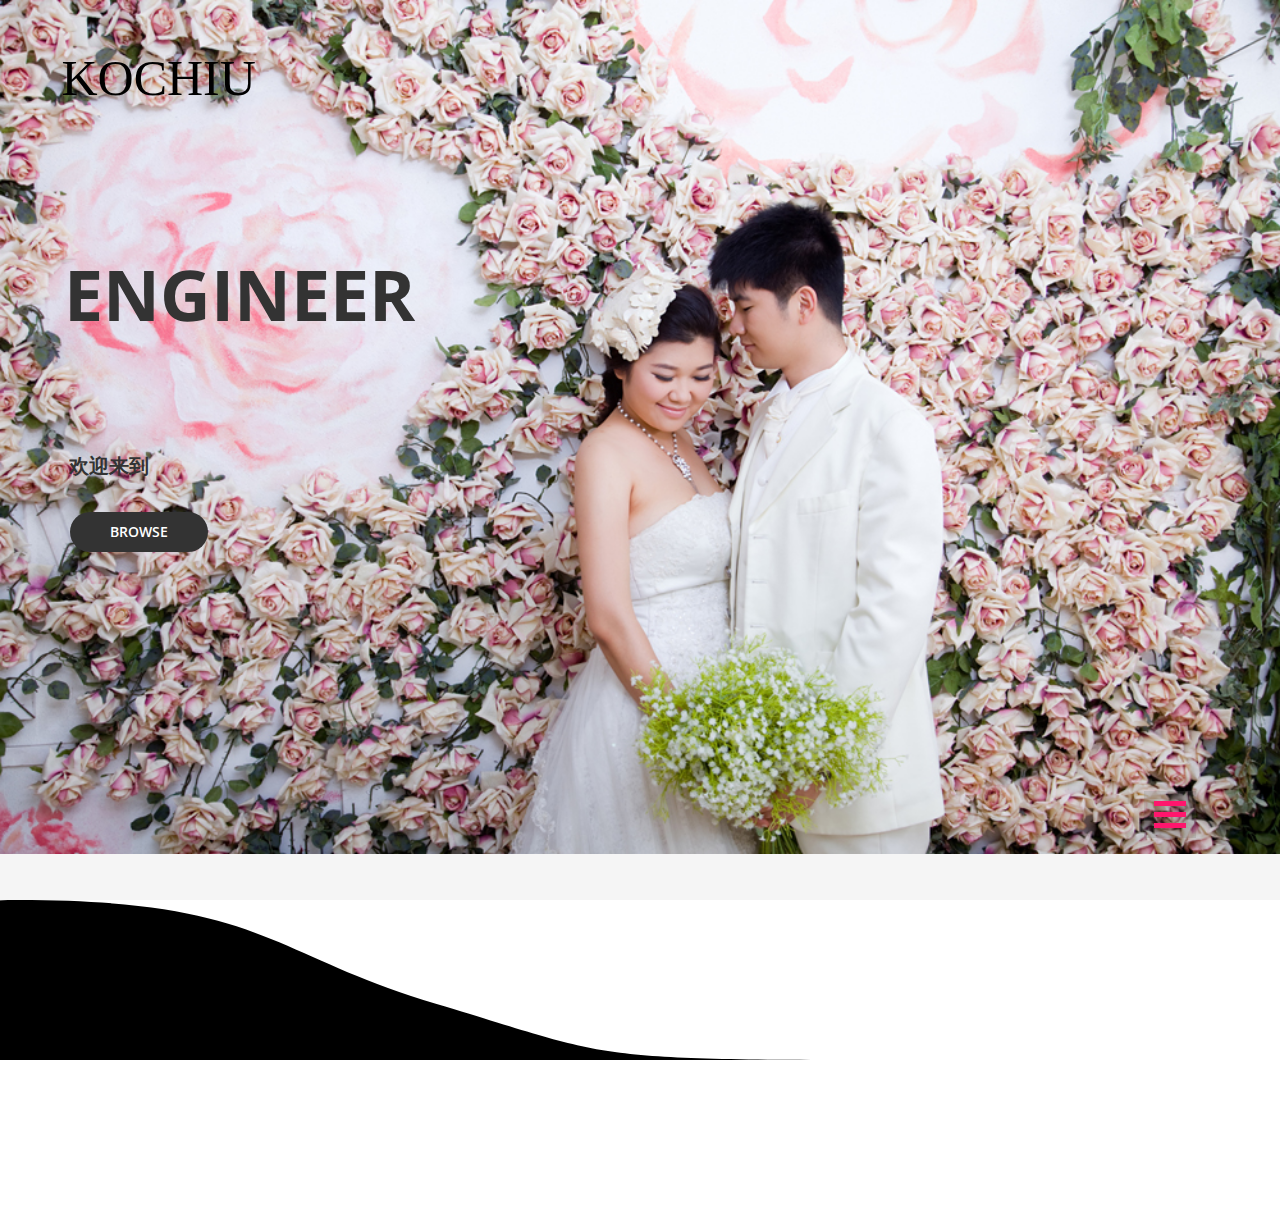
==== index.html @ b6386a19 "init data" ====
<!DOCTYPE html>
<html>

<!-- Head -->
<head>

	<title>爱琳</title>

	<!-- Meta-Tags -->
	<meta name="viewport" content="width=device-width, initial-scale=1">
	<meta http-equiv="Content-Type" content="text/html; charset=utf-8">
	<meta name="keywords" content="">
	<script type="application/x-javascript"> addEventListener("load", function() { setTimeout(hideURLbar, 0); }, false); function hideURLbar(){ window.scrollTo(0,1); } </script>
	<!-- //Meta-Tags -->

	<!-- Custom-Stylesheet-Links -->
		<!-- Bootstrap-CSS -->		 <link rel="stylesheet" href="css/bootstrap.min.css" 	type="text/css" media="all">
		<!-- Default-CSS -->		 <link rel="stylesheet" href="css/style.css" 			type="text/css" media="all">
		<!-- Navigation-Menu-CSS --> <link rel="stylesheet" href="css/menu_wave.css" 		type="text/css" media="all">
		<!-- Gallery-Popup-CSS --> 	 <link rel="stylesheet" href="css/chocolat.css"			type="text/css" media="all">
	<!-- //Custom-Stylesheet-Links -->

	<!-- Navigation-Menu-JavaScript --> <script src="js/snap.svg-min.js"></script>
	<!--[if IE]>
		<script src="http://html5shiv.googlecode.com/svn/trunk/html5.js"></script>
	<![endif]-->

	<!-- Specialities-Hover-Effect-JavaScript --> <script src="js/modernizr.custom.js"></script>

	<!-- Web-Fonts -->
		<!-- Body-Font -->	 <link rel="stylesheet" href='http://fonts.useso.com/css?family=Open+Sans:400,300,600,700" type='text/css'>
		<!-- Logo-Font -->	 <link rel="stylesheet" href='http://fonts.useso.com/css?family=Yeseva+One" type='text/css'>
		<!-- Link-Font -->	 <link rel="stylesheet" href='http://fonts.useso.com/css?family=Raleway:400,200,300,500,600,700,800,900" type='text/css'>
	<!-- //Web-Fonts -->

	<link rel="shortcut icon" type="image/x-icon" href="images/favicon.ico" media="screen" />
</head>
<!-- //Head -->

<!-- Body -->
<body>
	<div class="container">
		<div class="menu-wrap">
			<!-- Navigation-Menu -->
			<nav class="menu">
				<div class="icon-list">
					<a href="index.html"><span class="glyphicon glyphicon-home" aria-hidden="true"></span><span>爱琳</span></a>
					<a href="about.html"><span class="glyphicon glyphicon-info-sign" aria-hidden="true"></span><span>关于我们</span></a>
					<a href="products.html"><span class="glyphicon glyphicon-gift" aria-hidden="true"></span><span>样例</span></a>
					<a href="codes.html"><span class="glyphicon glyphicon-th-list" aria-hidden="true"></span><span>其他</span></a>
					<a href="contact.html"><span class="glyphicon glyphicon-earphone" aria-hidden="true"></span><span>联系我们</span></a>
				</div>
			</nav>
			<!-- //Navigation-Menu -->

			<!-- Close-Button -->
			<button class="close-button" id="close-button">Close Menu</button>
			<!-- //Close-Button -->

			<div class="morph-shape" id="morph-shape" data-morph-open="M0,100h1000V0c0,0-136.938,0-224,0C583,0,610.924,0,498,0C387,0,395,0,249,0C118,0,0,0,0,0V100z">
				<svg xmlns="http://www.w3.org/2000/svg" width="100%" height="100%" viewBox="0 0 1000 100" preserveAspectRatio="none">
					<path d="M0,100h1000l0,0c0,0-136.938,0-224,0c-193,0-170.235-1.256-278-35C399,34,395,0,249,0C118,0,0,100,0,100L0,100z"/>
				</svg>
			</div>

		</div>

		<!-- Menu-Button -->
		<button class="menu-button" id="open-button">Open Menu</button>
		<!-- //Menu-Button -->

		<div class="content-wrap">

			<!-- Page-Content -->
			<div class="content">

				<!-- Banner -->
				<div class="banner" id="home">
					<img src="images/banner.jpg" alt="Couture">

					<!-- Logo -->
					<div class="logo">
						<a href="index.html">KOCHIU</a>
					</div>
					<!-- //Logo -->

					<h1>ENGINEER</h1>
					<P id="Hotnews">欢迎来到我的博客，这是一个私人博客~  与大家共同分享我们的快乐！</P>
					<a class="browse" href="products.html">BROWSE</a>

				</div>
				<!-- //Banner -->

				<!-- Index-About -->
				<div class="index-about">

					<div class="col-md-6 col-sm-6 index-about-grid index-about-info">
						<h1>ABOUT US</h1>
						<P>Lorem ipsum dolor sit amet, consectetur adipisicing elit, sed do eiusmod	tempor incididunt ut labore et dolore magna aliqua. Ut enim ad minim veniam, quis nostrud exercitation lamco laboris nisi ut aliquip ex ea commodo consequat. Duis aute irure dolor in reprehenderit in voluptate velit esse cillum dolore eu fugiat nulla pariatur. Excepteur sint occaecat cupidatat non proident, sunt in culpa qui officia deserunt mollit anim id est laborum.</P>
						<a href="about.html">READ MORE</a>
					</div>

					<div class="col-md-6 col-sm-6 index-about-grid index-about-image">
						<div class="about-image-1">
							<img src="images/about-1.jpg" alt="Couture">
						</div>
						<div class="about-image-2">
							<img src="images/about-2.jpg" alt="Couture">
						</div>
						<div class="clearfix"></div>
					</div>
					<div class="clearfix"></div>
					
				</div>
				<!-- //Index-About -->

				<!-- Speciality -->
				<div class="speciality">

					<div class="col-md-4 col-sm-4 specialities">
						<h2>OUR SPECIALITIES</h2>
						<h4>Lorem Ipsum Dolor Sit Amet Consectetur Adipiscing Elit</h4>
						<p class="p1">Lorem ipsum dolor sit amet, consectetur adipisicing elit, sed do eiusmod	tempor incididunt ut labore et dolore magna aliqua. Ut enim ad minim veniam, quis nostrud exercitation lamco laboris nisi ut aliquip ex ea commodo consequat.</p>
						<p class="p2">Duis aute irure dolor in reprehenderit in voluptate velit esse cillum dolore eu fugiat nulla pariatur. Excepteur sint occaecat cupidatat non proident, sunt in culpa qui officia deserunt mollit anim id est laborum.</p>
					</div>

					<div class="col-md-8 col-sm-8 grid cs-style-3">
						<div class="col-md-4 col-sm-4 speciality-grid grid1">
							<figure>
								<div class="speciality-info">
									<img src="images/special-1.png" alt="Couture">
									<h3>Fashion</h3>
								</div>
								<div class="speciality-hover">
									<figcaption>
										<h3>Couture</h3>
										<span>Lorem Ipsum Dolor Sit Amet</span>
									</figcaption>									
								</div>
							</figure>
						</div>
						<div class="col-md-4 col-sm-4 speciality-grid grid2">
							<figure>
								<div class="speciality-info">
									<img src="images/special-2.png" alt="Couture">
									<h3>Style</h3>
								</div>
								<figcaption>
									<h3>Couture</h3>
									<span>Lorem Ipsum Dolor Sit Amet</span>
								</figcaption>
							</figure>
						</div>
						<div class="col-md-4 col-sm-4 speciality-grid grid3">
							<figure>
								<div class="speciality-info">
									<img src="images/special-3.png" alt="Couture">
									<h3>Trend</h3>
								</div>
								<figcaption>
									<h3>Couture</h3>
									<span>Lorem Ipsum Dolor Sit Amet</span>
								</figcaption>
							</figure>
						</div>
						<div class="col-md-4 col-sm-4 speciality-grid grid4">
							<figure>
								<div class="speciality-info">
									<img src="images/special-4.png" alt="Couture">
									<h3>Fit/Finish</h3>
								</div>
								<figcaption>
									<h3>Couture</h3>
									<span>Lorem Ipsum Dolor Sit Amet</span>
								</figcaption>
							</figure>
						</div>
						<div class="col-md-4 col-sm-4 speciality-grid grid5">
							<figure>
								<div class="speciality-info">
									<img src="images/special-5.png" alt="Couture">
									<h3>Durability</h3>
								</div>
								<figcaption>
									<h3>Couture</h3>
									<span>Lorem Ipsum Dolor Sit Amet</span>
								</figcaption>
							</figure>
						</div>
						<div class="col-md-4 col-sm-4 speciality-grid grid6">
							<figure>
								<div class="speciality-info">
									<img src="images/special-6.png" alt="Couture">
									<h3>Longevity</h3>
								</div>
								<figcaption>
									<h3>Couture</h3>
									<span>Lorem Ipsum Dolor Sit Amet</span>
								</figcaption>
							</figure>
						</div>
						<div class="clearfix"></div>
					</div>
					<div class="clearfix"></div>

				</div>
				<!-- //Speciality -->

				<!-- Events -->
				<div class="events">

					<h3>UPCOMING EVENTS</h3>

					<div class="event-grids">

						<div class="event-grid event-grid-1">
							<div class="event-date">
								<p class="date-1">14</p>
								<p class="date-2">MAY</p>
								<p class="date-3">2016</p>
							</div>
							<div class="event-info">
								<h4>Lorem Ipsum Dolor Sit Amet</h4>
								<P>Lorem ipsum dolor sit amet, consectetur adipisicing elit, sed do eiusmod	tempor incididunt ut labore et dolore magna aliqua. Ut enim ad minim veniam, quis nostrud exercitation lamco laboris nisi ut aliquip ex ea commodo consequat.</P>
							</div>
							<div class="event-icon">
								<button class="btn btn-primary"><a href="#"></a><span class="glyphicon glyphicon-chevron-right" aria-hidden="true"></span></button>
							</div>
							<div class="clearfix"></div>
						</div>

						<div class="event-grid event-grid-2">
							<div class="event-date">
								<p class="date-1">21</p>
								<p class="date-2">MAY</p>
								<p class="date-3">2016</p>
							</div>
							<div class="event-info">
								<h4>Lorem Ipsum Dolor Sit Amet</h4>
								<P>Lorem ipsum dolor sit amet, consectetur adipisicing elit, sed do eiusmod	tempor incididunt ut labore et dolore magna aliqua. Ut enim ad minim veniam, quis nostrud exercitation lamco laboris nisi ut aliquip ex ea commodo consequat.</P>
							</div>
							<div class="event-icon">
								<button class="btn btn-primary"><a href="#"></a><span class="glyphicon glyphicon-chevron-right" aria-hidden="true"></span></button>
							</div>
							<div class="clearfix"></div>
						</div>

						<div class="event-grid event-grid-3">
							<div class="event-date">
								<p class="date-1">28</p>
								<p class="date-2">MAY</p>
								<p class="date-3">2016</p>
							</div>
							<div class="event-info">
								<h4>Lorem Ipsum Dolor Sit Amet</h4>
								<P>Lorem ipsum dolor sit amet, consectetur adipisicing elit, sed do eiusmod	tempor incididunt ut labore et dolore magna aliqua. Ut enim ad minim veniam, quis nostrud exercitation lamco laboris nisi ut aliquip ex ea commodo consequat.</P>
							</div>
							<div class="event-icon">
								<button class="btn btn-primary"><a href="#"></a><span class="glyphicon glyphicon-chevron-right" aria-hidden="true"></span></button>
							</div>
							<div class="clearfix"></div>
						</div>
						<div class="clearfix"></div>

					</div>
				</div>
				<!-- //Events -->

				<!-- How -->
				<div class="how">

					<div class="how-intro">
						<h3>HOW WE DO IT</h3>
						<div class="col-md-8 col-sm-8 how-heading">
							<p>Lorem ipsum dolor sit amet, consectetur adipisicing elit, sed do eiusmod	tempor incididunt ut labore et dolore magna aliqua. Ut enim ad minim veniam, quis nostrud exercitation lamco laboris nisi ut aliquip ex ea commodo consequat.</p>
						</div>

						<div class="col-md-4 col-sm-4 how-link">
							<a href="about.html"><span class="glyphicon glyphicon-info-sign" aria-hidden="true"></span> Learn More About Us</a>
						</div>
						<div class="clearfix"></div>
					</div>

					<div class="how-grids">

						<div class="how-top-grids">
							<div class="col-md-3 col-sm-3 how-top-grid how-grid-1">
								<div class="how-grid-image">
									<img src="images/how-1.png" alt="Couture">
								</div>
							</div>
							<div class="col-md-3 col-sm-3 how-top-grid how-grid-2">
								<h4>Design</h4>
								<p>A elementum ligula lacus ac quam ultrices a scelerisque praesent vel suspendisse scelerisque a aenean hac montes.</p>
							</div>
							<div class="col-md-3 col-sm-3 how-top-grid how-grid-3">
								<div class="how-grid-image">
									<img src="images/how-2.png" alt="Couture">
								</div>
							</div>
							<div class="col-md-3 col-sm-3 how-top-grid how-grid-4">
								<h4>Style</h4>
								<p>A elementum ligula lacus ac quam ultrices a scelerisque praesent vel suspendisse scelerisque a aenean hac montes.</p>
							</div>
							<div class="clearfix"></div>
						</div>

						<div class="how-bottom-grids">
							<div class="col-md-3 col-sm-3 how-top-grid how-grid-5">
								<h4>Fashion</h4>
								<p>A elementum ligula lacus ac quam ultrices a scelerisque praesent vel suspendisse scelerisque a aenean hac montes.</p>
							</div>
							<div class="col-md-3 col-sm-3 how-top-grid how-grid-6">
								<div class="how-grid-image">
									<img src="images/how-3.png" alt="Couture">
								</div>
							</div>
							<div class="col-md-3 col-sm-3 how-top-grid how-grid-7">
								<h4>Trend</h4>
								<p>A elementum ligula lacus ac quam ultrices a scelerisque praesent vel suspendisse scelerisque a aenean hac montes.</p>
							</div>
							<div class="col-md-3 col-sm-3 how-top-grid how-grid-8">
								<div class="how-grid-image">
									<img src="images/how-4.png" alt="Couture">
								</div>
							</div>
							<div class="clearfix"></div>
						</div>
						<div class="clearfix"></div>
						
					</div>
					
				</div>
				<!-- //How -->

				<!-- Gallery -->
				<div class="gallery">

					<div class="follow">
						<h3>KOCHIU</h3>
						<h4>Beautiful Inside & Outside</h4>
						<img src="images/follow.jpg" alt="Couture">
						<!-- Social-Icons -->
						<div class="social">
							<ul class="social-icons">
								<li><a href="#" class="facebook" title="Go to Our Facebook Page"></a></li>
								<li><a href="#" class="twitter" title="Go to Our Twitter Account"></a></li>
								<li><a href="#" class="googleplus" title="Go to Our Google Plus Account"></a></li>
								<li><a href="#" class="instagram" title="Go to Our Instagram Account"></a></li>
							</ul>
						</div>
						<!-- //Social-Icons -->
						<div class="clearfix"></div>
					</div>

					<div class="gallery-grids">
						<div class="gallery-items">
							<div class="col-md-3 col-sm-3 gallery-item gallery-item-1">
								<a class="example-image-link" href="images/gallery-1-big.jpg" data-lightbox="example-set" data-title="">
									<div class="grid">
										<figure class="effect-apollo">
											<img src="images/gallery-1.jpg" alt="Manufactory">
												<figcaption></figcaption>
										</figure>
									</div>
								</a>
							</div>
							<div class="col-md-3 col-sm-3 gallery-item gallery-item-2">
								<a class="example-image-link" href="images/gallery-2-big.jpg" data-lightbox="example-set" data-title="">
									<div class="grid">
										<figure class="effect-apollo">
											<img src="images/gallery-2.jpg" alt="Manufactory">
												<figcaption></figcaption>
										</figure>
									</div>
								</a>
							</div>
							<div class="col-md-3 col-sm-3 gallery-item gallery-item-3">
								<a class="example-image-link" href="images/gallery-3-big.jpg" data-lightbox="example-set" data-title="">
									<div class="grid">
										<figure class="effect-apollo">
											<img src="images/gallery-3.jpg" alt="Manufactory">
												<figcaption></figcaption>
										</figure>
									</div>
								</a>
							</div>
							<div class="col-md-3 col-sm-3 gallery-item gallery-item-4">
								<a class="example-image-link" href="images/gallery-4-big.jpg" data-lightbox="example-set" data-title="">
									<div class="grid">
										<figure class="effect-apollo">
											<img src="images/gallery-4.jpg" alt="Manufactory">
												<figcaption></figcaption>
										</figure>
									</div>
								</a>
							</div>
							<div class="col-md-3 col-sm-3 gallery-item gallery-item-5">
								<a class="example-image-link" href="images/gallery-5-big.jpg" data-lightbox="example-set" data-title="">
									<div class="grid">
										<figure class="effect-apollo">
											<img src="images/gallery-5.jpg" alt="Manufactory">
												<figcaption></figcaption>
										</figure>
									</div>
								</a>
							</div>
							<div class="col-md-3 col-sm-3 gallery-item gallery-item-6">
								<a class="example-image-link" href="images/gallery-6-big.jpg" data-lightbox="example-set" data-title="">
									<div class="grid">
										<figure class="effect-apollo">
											<img src="images/gallery-6.jpg" alt="Manufactory">
												<figcaption></figcaption>
										</figure>
									</div>
								</a>
							</div>
							<div class="col-md-3 col-sm-3 gallery-item gallery-item-7">
								<a class="example-image-link" href="images/gallery-7-big.jpg" data-lightbox="example-set" data-title="">
									<div class="grid">
										<figure class="effect-apollo">
											<img src="images/gallery-7.jpg" alt="Manufactory">
												<figcaption></figcaption>
										</figure>
									</div>
								</a>
							</div>
							<div class="col-md-3 col-sm-3 gallery-item gallery-item-8">
								<a class="example-image-link" href="images/gallery-8-big.jpg" data-lightbox="example-set" data-title="">
									<div class="grid">
										<figure class="effect-apollo">
											<img src="images/gallery-8.jpg" alt="Manufactory">
												<figcaption></figcaption>
										</figure>
									</div>
								</a>
							</div>
							<div class="clearfix"></div>
						</div>
					</div>
					<div class="clearfix"></div>
					
				</div>
				<!-- //Gallery -->

				<!-- Stats -->
				<div class="stats">

					<div class="col-md-5 col-sm-5 stats-grid">
						<img src="images/stats.jpg" alt="Couture">
					</div>

					<div class="col-md-7 col-sm-7 stats-grids">
						<h3>Setting Latest Trends and making Fashionestas happy!</h3>
						<P>Lorem ipsum dolor sit amet, consectetur adipisicing elit, sed do eiusmod	tempor incididunt ut labore et dolore magna aliqua. Ut enim ad minim veniam, quis nostrud exercitation lamco laboris nisi ut aliquip ex ea commodo consequat.</P>
						<div class="stats-info">
							<div class="col-md-3 col-sm-3 stats-info-grid stats-info-grid-1">
								<div class="stats-img">
									<img src="images/special-2.png" alt="Couture">
								</div>
								<div class="numscroller">57000</div>
								<p class="stats-p">Clients</p>
							</div>
							<div class="col-md-3 col-sm-3 stats-info-grid stats-info-grid-2">
								<div class="stats-img">
									<img src="images/special-3.png" alt="Couture">
								</div>
								<div class="numscroller">1700</div>
								<p class="stats-p">Designs</p>
							</div>
							<div class="col-md-3 col-sm-3 stats-info-grid stats-info-grid-3">
								<div class="stats-img">
									<img src="images/special-4.png" alt="Couture">
								</div>
								<div class="numscroller">90000</div>
								<p class="stats-p">Followers</p>
							</div>
							<div class="col-md-3 col-sm-3 stats-info-grid stats-info-grid-4">
								<div class="stats-img">
									<img src="images/special-5.png" alt="Couture">
								</div>
								<div class="numscroller">169</div>
								<p class="stats-p">Awards</p>
							</div>
							<div class="clearfix"></div>
						</div>
					</div>
					<div class="clearfix"></div>

				</div>
				<!-- //Stats -->

				<!-- Clients -->
				<div class="clients" id="clients">
					<div class="container">

						<h3>HAPPY CUSTOMERS</h3>

						<section class="slider">
							<div class="flexslider">
								<ul class="slides">
									<li>
										<div class="client-image">
											<img src="images/client-1.png" alt="Couture">
											<h5>- Brian Fantana</h5>
										</div>
										<div class="client-info">
											<h4>"Reprehenderit"</h4>
											<p>Lorem ipsum dolor sit amet, consectetur adipiscing elit, sed do eiusmod tempor incididunt ut labore et dolore magna aliqua. Ut enim ad minim veniam, quis nostrud exercitation ullamco laboris nisi ut aliquip ex ea commodo consequat. Duis aute irure dolor in reprehenderit in voluptate velit esse cillum dolore eu fugiat nulla pariatur.</p>
										</div>
									</li>
									<li>
										<div class="client-image">
											<img src="images/client-2.png" alt="Couture">
											<h5>- Brick Tamland</h5>
										</div>
										<div class="client-info">
											<h4>"Reprehenderit"</h4>
											<p>Lorem ipsum dolor sit amet, consectetur adipiscing elit, sed do eiusmod tempor incididunt ut labore et dolore magna aliqua. Ut enim ad minim veniam, quis nostrud exercitation ullamco laboris nisi ut aliquip ex ea commodo consequat. Duis aute irure dolor in reprehenderit in voluptate velit esse cillum dolore eu fugiat nulla pariatur.</p>
										</div>
									</li>
									<li>
										<div class="client-image">
											<img src="images/client-3.png" alt="Couture">
											<h5>- Ron Burgundy</h5>
										</div>
										<div class="client-info">
											<h4>"Reprehenderit"</h4>
											<p>Lorem ipsum dolor sit amet, consectetur adipiscing elit, sed do eiusmod tempor incididunt ut labore et dolore magna aliqua. Ut enim ad minim veniam, quis nostrud exercitation ullamco laboris nisi ut aliquip ex ea commodo consequat. Duis aute irure dolor in reprehenderit in voluptate velit esse cillum dolore eu fugiat nulla pariatur.</p>
										</div>
									</li>
									<li>
										<div class="client-image">
											<img src="images/client-4.png" alt="Couture">
											<h5>- Arturo Mendez</h5>
										</div>
										<div class="client-info">
											<h4>"Reprehenderit"</h4>
											<p>Lorem ipsum dolor sit amet, consectetur adipiscing elit, sed do eiusmod tempor incididunt ut labore et dolore magna aliqua. Ut enim ad minim veniam, quis nostrud exercitation ullamco laboris nisi ut aliquip ex ea commodo consequat. Duis aute irure dolor in reprehenderit in voluptate velit esse cillum dolore eu fugiat nulla pariatur.</p>
										</div>
									</li>
									<li>
										<div class="client-image">
											<img src="images/client-5.png" alt="Couture">
											<h5>- Ed Harken</h5>
										</div>
										<div class="client-info">
											<h4>"Reprehenderit"</h4>
											<p>Lorem ipsum dolor sit amet, consectetur adipiscing elit, sed do eiusmod tempor incididunt ut labore et dolore magna aliqua. Ut enim ad minim veniam, quis nostrud exercitation ullamco laboris nisi ut aliquip ex ea commodo consequat. Duis aute irure dolor in reprehenderit in voluptate velit esse cillum dolore eu fugiat nulla pariatur.</p>
										</div>
									</li>
								</ul>
							</div>
						</section>

					</div>
				</div>
				<!-- //Clients -->

				<!-- Footer -->
				<div class="footer">
					<div class="container">

						<h3>KEEP IN TOUCH WITH US</h3>
						<h5>Duis aute irure dolor in reprehenderit in voluptate velit esse cillum dolore quis nostrud exercitation ullamco laboris nisi ut aliquip ex ea commodo consequateu fugiat nulla pariatur.</h5>

						<div class="footer-grids">

							<div class="col-md-3 col-sm-3 footer-grid footer-grid-1 address">
								<h4>Address</h4>
								<address>
									<ul>
										<li><span class="glyphicon glyphicon-map-marker" aria-hidden="true"></span> Parma Via Modena</li>
										<li><span class="glyphicon glyphicon-map-marker" aria-hidden="true"></span> 40019</li>
										<li><span class="glyphicon glyphicon-map-marker" aria-hidden="true"></span> Sant'Agata Bolognese</li>
										<li><span class="glyphicon glyphicon-map-marker" aria-hidden="true"></span> BO, Italy</li>
									</ul>
								</address>
							</div>

							<div class="col-md-3 col-sm-3 footer-grid footer-grid-2 phone">
								<h4>Phone</h4>
								<p><span class="glyphicon glyphicon-earphone" aria-hidden="true"></span> +1 (734) 123-4567</p>
							</div>

							<div class="col-md-3 col-sm-3 footer-grid footer-grid-3 email">
								<h4>Email</h4>
								<p><span class="glyphicon glyphicon-envelope" aria-hidden="true"></span> <a href="mailto:kochiu@kochiu.cn"> kochiu@kochiu.cn</a></p>
							</div>

							<!-- Newsletter -->
							<div class="col-md-3 col-sm-3 footer-grid footer-grid-4 newsletter">
								<h4>Newsletter</h4>
								<form action="#" method="post">
									<input type="text" placeholder="Email" name="Email" required="">
									<input type="submit" value="SUBSCRIBE">
								</form>
							</div>
							<!-- //Newsletter -->

							<div class="clearfix"></div>
							
						</div>

						<!-- Copyright -->
						<div class="copyright">
							<p>Copyright &copy; 2016.Company name All rights reserved.<a target="_blank" href="http://www.beianbeian.com/beianxinxi/0e052d9d-3492-4cc1-bdca-0cef53524048.html">粤ICP备15081430号-1</a></p>
						</div>

						<!-- <a target="_blank" href="http://www.kochiu.cn/">&#x7F51;&#x9875;&#x6A21;&#x677F;</a> -->
						<!-- //Copyright -->

					</div>
				</div>
				<!-- //Footer -->

			</div>
			<!-- //Page-Content -->

		</div>

	</div>



	<!-- Necessary-JavaScript-Files-&-Links -->

		<!-- Bootstrap-JavaScript-File -->  <script type="text/javascript" src="js/bootstrap.min.js"></script>
		<!-- Supportive-JavaScript-File --> <script type="text/javascript" src="js/jquery-2.1.4.min.js"></script>

		<!-- Navigation-Menu-JavaScript -->
			<script src="js/classie.js"></script>
			<script src="js/main3.js"></script>
		<!-- //Navigation-Menu-JavaScript -->

		<!-- Popup-Box-JavaScript -->
			<script src="js/modernizr.custom.97074.js"></script>
			<script src="js/jquery.chocolat.js"></script>
			<script type="text/javascript">
				$(function() {
					$('.gallery-item a').Chocolat();
				});
			</script>
		<!-- //Popup-Box-JavaScript -->
		
		<!-- FlexSlider-JavaScript -->
			<script defer src="js/jquery.flexslider.js"></script>
			<script type="text/javascript">
				$(function(){
					SyntaxHighlighter.all();
				});
				$(window).load(function(){
					$('.flexslider').flexslider({
						animation: "slide",
						start: function(slider){
							$('body').removeClass('loading');
						}
					});
				});
			</script>
		<!-- //FlexSlider-JavaScript -->

	<!-- //Necessary-JavaScript-Files-&-Links -->


	<!--  banner上的敲字效果 -->
	<script language="javascript">
		var NewsTime = 2000;    //每条信息完整出现后停留时间
		var TextTime = 200;    //每条信息中的字出现的间隔时间

		var newsi = 0;
		var txti = 0;
		var txttimer;   //调用setInterval的返回值，用于取消对函数的周期性执行
		var newstimer;

		var newstitle = new Array();    //以数组形式保存每个信息的标题
		var newshref = new Array();   //以数组形式保存信息标题的链接

		newstitle[0] = "欢迎来到我的博客，这是一个私人博客~  与大家共同分享我们的快乐！";   //显示在网页上的文字内容和对应的链接
		newshref[0] = "http://www.kochiu.cn/";

		newstitle[1] = "http://www.kochiu.cn/";
		newshref[1] = "http://www.kochiu.cn/";

		newstitle[2] = "爱琳欢迎你~";
		newshref[2] = "http://www.kochiu.cn/";

		//newstitle[3] = "ByeBye~~";
		//newshref[3] = "http://www.kochiu.cn/";

		function shownew(){
			hwnewstr=newstitle[newsi];    //通过newsi传递，依次显示数组中的内容
			newslink=newshref[newsi];     //依次显示文字对应的链接
			 
			if(txti>=hwnewstr.length){
				clearInterval(txttimer);  //一旦超过要显示的文字长度，清除对shownew()的周期性调用
				clearInterval(newstimer); 
				newsi++;   //显示数组中的下一个

				if(newsi>=newstitle.length){
				newsi = 0;  //当newsi大于信息标题的数量时，把newsi清零，重新从第一个显示
				}
				newstimer = setInterval("shownew()",NewsTime);   //间隔2000ms后重新调用shownew()
				txti = 0;  
				return;
			}
			clearInterval(txttimer);  
			document.getElementById("Hotnews").href = newslink;  
			document.getElementById("Hotnews").innerHTML = hwnewstr.substring(0,txti+1);   //截取字符，从第一个字符到txti+1个字符

			txti++;  //文字一个个出现
			txttimer = setInterval("shownew()",TextTime);   
		}
		shownew();

	</script>

</body>
<!-- //Body -->

</html>
---- css/style.css ----
/*-- Reset-Code --*/

body {
	padding: 0;
	margin: 0;
	background: #FFF;
	font-family: 'Open Sans', sans-serif;
}

body a {
	transition: 0.5s all;
	-webkit-transition: 0.5s all;
	-moz-transition: 0.5s all;
	-o-transition: 0.5s all;
	-ms-transition: 0.5s all;
	text-decoration: none;
}

body a:hover {
	text-decoration: none;
}

body a:focus, a:hover {
	text-decoration: none;
}

input[type="button"], input[type="submit"] {
	transition: 0.5s all;
	-webkit-transition: 0.5s all;
	-moz-transition: 0.5s all;
	-o-transition: 0.5s all;
	-ms-transition: 0.5s all;
}

h1, h2, h3, h4, h5, h6 {
	margin: 0;
	padding: 0;
	text-align: center;
	font-family: 'Raleway', sans-serif;
}

p {
	margin: 0;
	font-size: 13px;
}

ul {
	margin: 0;
	padding: 0;
}

label {
	margin: 0;
}

img {
	width: 100%;
}

a:focus, a:hover {
	text-decoration: none;
	outline: none;
}

.btn:focus, .btn:active:focus, .btn.active:focus {
	outline: none;
	outline-offset: 0;
}

/*-- //Reset-Code --*/





/*-- Index-Page-Styling --*/



.container {
	padding: 0;
	margin: 0;
}

/*-- Banner --*/

.banner {
	position: relative;
}

/*-- Logo --*/

.logo {
	position: absolute;
	top: 5%;
	left: 4.8%;
}

.logo a {
	font-family: 'Yeseva One', cursive;
	font-size: 50px;
	color: #000;
}

/*-- //Logo --*/

.banner h1 {
	position: absolute;
	top: 30%;
	left: 5%;
	width: 25%;
	text-align: left;
	font-family: 'Open Sans', sans-serif;
	font-size: 70px;
	font-weight: 700;
}

.banner p {
	position: absolute;
	top: 49%;
	width: 35%;
	left: 5.4%;
	font-size: 20px;
	font-weight: 600;
}

.banner a.browse {
	position: absolute;
	top: 55%;
	left: 5.5%;
	padding: 10px 40px;
	background-color: #333;
	color: #FFF;
	font-weight: 600;
	border-radius: 30px;
}

a.browse:hover {
	background-color: #EF4C89;
}

/*-- //Banner --*/



/*-- Index-About --*/

.index-about {
	padding: 100px 75px 175px;
	background-color: #F5F5F5;
}

.about-image-1 {
	width: 60%;
	position: relative;
	float: right;
}

.about-image-2 {
	width: 50%;
	position: absolute;
	top: 40%;
	left: 0;
}

.index-about h1, .speciality h2, .events h3 {
	text-align: left;
	font-weight: 600;
	color: #EF4C89;
	margin-bottom: 30px;
	font-size: 40px;
}

.index-about p {
	line-height: 30px;
	color: #777;
	margin-bottom: 50px;
}

.index-about a {
	padding: 10px 30px;
	background-color: #333;
	color: #FFF;
	border-radius: 30px;
	font-weight: 600;
}

.index-about a:hover {
	background-color: #EF4C89;
}
/*--w3layouts--*/
/*--agileits--*/
/*-- //Index-About --*/



/*-- Speciality --*/

.speciality {
	background-color: #323232;
	padding: 100px 75px;
}

.grid {
	margin: 0 auto;
	list-style: none;
	text-align: center;
}

.speciality-grid {
	padding: 0;
	text-align: left;
}

.speciality h2 {
	color: #EF4C89;
}

.speciality h4 {
	font-size: 20px;
	text-align: left;
	line-height: 35px;
	margin-bottom: 50px;
	color: #EEE;
}

.specialities p {
	line-height: 30px;
	color: #CCC;
	margin-bottom: 25px;
}

.specialities p.p2 {
	margin: 0;
}

.speciality .grid figure {
	margin: 0;
	position: relative;
}
/*--w3layouts--*/
/*--agileits--*/
.speciality .grid figure .speciality-info {
	max-width: 100%;
	display: block;
	position: relative;
}

.speciality-info:hover {
	background-color: #000;
}

.grid figcaption {
	position: absolute;
	top: 0;
	left: 0;
	padding: 20px;
	color: #EEE;
	text-align: center;
}

figcaption {
	background-color: #EF4C89;
}

.grid figcaption h3 {
	margin: 0;
	padding: 0;
	color: #fff;
	margin-bottom: 12px
}

.grid figcaption span:before {
	content: 'by ';
}

.cs-style-3 figure {
	overflow: hidden;
}

.cs-style-3 figure .speciality-info {
	-webkit-transition: -webkit-transform 0.4s;
	-moz-transition: -moz-transform 0.4s;
	transition: transform 0.4s;
}

.no-touch .cs-style-3 figure:hover .speciality-info, .cs-style-3 figure.cs-hover .speciality-info {
	-webkit-transform: translateY(-50px);
	-moz-transform: translateY(-50px);
	-ms-transform: translateY(-50px);
	/*--w3layouts--*/
	/*--agileits--*/
	transform: translateY(-50px);
}

.cs-style-3 figcaption {
	height: 100px;
	width: 100%;
	top: auto;
	bottom: 0;
	opacity: 0;
	-webkit-transform: translateY(100%);
	-moz-transform: translateY(100%);
	-ms-transform: translateY(100%);
	transform: translateY(100%);
	-webkit-transition: -webkit-transform 0.4s, opacity 0.1s 0.3s;
	-moz-transition: -moz-transform 0.4s, opacity 0.1s 0.3s;
	transition: transform 0.4s, opacity 0.1s 0.3s;
}

.no-touch .cs-style-3 figure:hover figcaption, .cs-style-3 figure.cs-hover figcaption {
	opacity: 1;
	-webkit-transform: translateY(0px);
	-moz-transform: translateY(0px);
	-ms-transform: translateY(0px);
	transform: translateY(0px);
	-webkit-transition: -webkit-transform 0.4s, opacity 0.1s;
	-moz-transition: -moz-transform 0.4s, opacity 0.1s;
	transition: transform 0.4s, opacity 0.1s;
}

.speciality-info {
	text-align: center;
	color: #EEE;
	height: 250px;
	padding-top: 76px;
}

.speciality-info img {
	width: 50px;
}

.speciality-info h3 {
	margin-top: 20px;
	color: #EF4C89;
}

.grid1 {
	border-bottom: 1px solid #777;
	border-right: 1px solid #777;
	/*--w3layouts--*/
	/*--agileits--*/
}

.grid2 {
	border-bottom: 1px solid #777;
}

.grid3 {
	border-bottom: 1px solid #777;
	border-left: 1px solid #777;
}

.grid4 {
	border-right: 1px solid #777;
}

.grid6 {
	border-left: 1px solid #777;
}

/*-- //Speciality --*/



/*-- Events --*/

.events {
	padding: 100px 350px;
	background: url("../images/events.jpg");
	background-repeat: no-repeat;
	background-position: center;
	background-size: cover;
	background-attachment: fixed;
	-webkit-background-size: cover;
	-moz-background-size: cover;
	-o-background-size: cover;
}

.events h3 {
	text-align: center;
	color: #FFF;
	margin-bottom: 50px;
}

.event-grid {
	background-color: #343c47;
}

.event-grid-2 {
	margin: 30px 0;
}

.event-date {
	width: 15%;
	float: left;
	background-color: #232937;
	padding: 15px 10px 25px;
	text-align: center;
}

p.date-1 {
	color: #EEE;
	font-size: 35px;
	font-weight: 700;
	margin-bottom: 5px;
	font-family: 'Raleway', sans-serif;
}

p.date-2 {
	color: #ef4c89;
	font-size: 20px;
	font-weight: 900;
}

p.date-3 {
	font-size: 25px;
	color: #CCC;
}

.event-info {
	width: 80%;
	float: left;
	padding: 12px 25px;
}

.event-info h4 {
	font-size: 20px;
	color: #EEE;
	text-align: left;
	margin: 15px 0;
	font-weight: 600;
}

.event-info p {
	color: #CCC;
	line-height: 25px;
}

.event-icon {
	width: 5%;
	float: left;
	background-color: #232937;
}

.event-icon .btn {
	padding: 68px 15px;
	background-color: transparent;
	border: none;
	outline: none;
	border-radius: 0;
	font-size: 15px;
	cursor: default;
}

/*-- //Events --*/



/*-- How --*/

.how {
	padding: 100px 75px;
	background-color: #323232;
	color: #EEE;
}

.how h3 {
	text-align: left;
	font-size: 35px;
	margin-bottom: 25px;
	padding-left: 10px;
	color: #EF4C89;
	border-left: 5px solid #EF4C89;
}

.how-heading {
	padding: 0;
}

.how-heading p {
	font-size: 17px;
	line-height: 35px;
}

.how-link {
	text-align: center;
	padding: 20px 0 0;
}

.how-link a {
	font-size: 25px;
	color: #FFF;
	background-color: #292929;
	padding: 15px 45px;
	border-radius: 50px;
}

.how-link a:hover {
	background-color: #EF4C89;
}

.how-link .glyphicon {
	font-size: 20px;
	top: 5px;
	margin-right: 5px;
	color: #EEE;
}

.how-grids {
	margin-top: 100px;
}

.how-top-grids {
	border-bottom: 1px dashed #CCC;
	padding: 0 20px;
}

.how img {
	width: 75px;
	z-index: 9;
}

.how-top-grid {
	padding: 30px 20px;
}

.how-grid-1, .how-grid-2, .how-grid-3, .how-grid-4, .how-grid-5, .how-grid-6, .how-grid-7, .how-grid-8 {
	border-left: 1px solid #CCC;
	height: 200px;
}

.how-bottom-grids {
	padding: 0 20px;
}

.how-grid-image {
	position: relative;
}

.how-grid-1 .how-grid-image img, .how-grid-3 .how-grid-image img {
	position: absolute;
	top: -65px;
	left: -58px;
}

.how-grid-6 .how-grid-image img, .how-grid-8 .how-grid-image img {
	position: absolute;
	top: 120px;
	left: -58px;
}

.how h4 {
	font-size: 30px;
	text-align: left;
	margin-bottom: 20px;
	color: #EF4C89;
}

.how-grids p {
	line-height: 30px;
}

/*-- //How --*/



/*-- Gallery --*/

.gallery {
	padding: 100px 75px;
	background: url("../images/gallery.jpg");
	background-repeat: no-repeat;
	background-position: center;
	background-size: cover;
	background-attachment: fixed;
	-webkit-background-size: cover;
	-moz-background-size: cover;
	-o-background-size: cover;
}

.follow {
	width: 24%;
	float: left;
	margin-right: 1%;
	text-align: center;
	background-color: rgba(0, 0, 0, 0.79);
	padding: 50px 0;
}

.follow h3 {
	font-family: 'Yeseva One', cursive;
	font-size: 30px;
	padding: 14px 10px 8px;
	border: 5px solid #EF4C89;
	width: 65%;
	margin: 0 auto;
	color: #FFF;
}

.follow h4 {
	font-size: 20px;
	margin: 20px 0;
	color: #EF4C89;
}

.follow img {
	width: 300px;
}

.social {
	text-align: center;
	margin-top: 25px;
}

ul.social-icons li {
	display: inline-block;
}

ul.social-icons li a {
	display: inline-block;
	width: 30px;
	height: 30px;
	background: url("../images/img-sprite.png") no-repeat 0px 0px;
	background-size: 200px;
}

ul.social-icons li a.facebook:hover {
	background-position: 0px -33px;
}

ul.social-icons li a.twitter {
	background-position: -35px 0px;
}

ul.social-icons li a.twitter:hover {
	background-position: -35px -33px;
}

ul.social-icons li a.googleplus {
	background-position: -69px 0px;
}

ul.social-icons li a.googleplus:hover {
	background-position: -69px -33px;
}

ul.social-icons li a.instagram {
	background-position: -102px 0px;
}

ul.social-icons li a.instagram:hover {
	background-position: -102px -33px;
}

.gallery-grids {
	width: 75%;
	float: left;
	background-color: rgba(0, 0, 0, 0.79);
	padding: 50px;
}

.gallery-item {
	padding: 0;
}

.gallery .grid figure {
	position: relative;
	float: left;
	overflow: hidden;
	height: auto;
	background: #3085a3;
	text-align: center;
}

.gallery figcaption {
	background-color: transparent;
}

.gallery .grid figure img {
	position: relative;
	display: block;
	max-width: 100%;
	opacity: 0.8;
}

.gallery .grid figure figcaption {
	padding: 7em;
	color: #fff;
	text-transform: uppercase;
	font-size: 1.25em;
	-webkit-backface-visibility: hidden;
	backface-visibility: hidden;
}

.gallery .grid figure figcaption::before, .grid figure figcaption::after {
	pointer-events: none;
}

.gallery .grid figure figcaption, .grid figure figcaption > a {
	position: absolute;
	top: 0;
	left: 0;
	width: 100%;
	height: 100%;
}

.gallery figure.effect-apollo {
	background: #000;
}

.gallery figure.effect-apollo img {
	opacity: 0.95;
	-webkit-transition: opacity 0.35s, -webkit-transform 0.35s;
	transition: opacity 0.35s, transform 0.35s;
	-webkit-transform: scale3d(1.05,1.05,1);
	transform: scale3d(1.05,1.05,1);
}

.gallery figure.effect-apollo figcaption::before {
	position: absolute;
	top: 0;
	left: 0;
	width: 100%;
	height: 100%;
	background: rgba(0, 0, 0, 0.71);
	content: '';
	-webkit-transition: -webkit-transform 0.6s;
	transition: transform 0.6s;
	-webkit-transform: scale3d(1.9,1.4,1) rotate3d(0,0,1,45deg) translate3d(0,-100%,0);
	transform: scale3d(1.9,1.4,1) rotate3d(0,0,1,45deg) translate3d(0,-100%,0);
}

.gallery figure.effect-apollo:hover img {
	opacity: 0.6;
	-webkit-transform: scale3d(1,1,1);
	transform: scale3d(1,1,1);
}

.gallery figure.effect-apollo:hover figcaption::before {
	-webkit-transform: scale3d(1.9,1.4,1) rotate3d(0,0,1,45deg) translate3d(0,100%,0);
	transform: scale3d(1.9,1.4,1) rotate3d(0,0,1,45deg) translate3d(0,100%,0);
}

/*-- //Gallery --*/



/*-- Stats --*/

.stats {
	padding: 0 75px;
	background-color: #323232;
	color: #EEE;
}

.stats h3 {
	font-size: 30px;
	text-align: left;
	margin-bottom: 20px;
	color: #EF4C89;
}

.stats p {
	line-height: 25px;
}

.stats-info {
	margin-top: 55px;
	text-align: center;
}

.stats-grid {
	padding: 0;
}

.stats-grids {
	padding: 60px 0 0 60px;
}

.stats-img img {
	width: 50px;
}

.numscroller {
	font-family: 'Raleway', sans-serif;
	font-size: 30px;
	font-weight: 600;
	color: #EF4C89;
	margin: 25px 0px 10px;
}

p.stats-p {
	line-height: 10px;
	margin: 0;
	font-size: 16px;
}

/*-- //Stats --*/



/*-- Clients --*/

.clients {
	padding: 100px;
}

.clients h3 {
	font-size: 35px;
	font-weight: 600;
	color: #EF4C89;
}

.flexslider ol.flex-control-nav {
	display: none;
}

.flexslider ul.flex-direction-nav {
	display: none;
}

.flexslider {
	position: relative;
}

.flex-viewport {
	height: 445px;
}

.flexslider ul li {
	margin-top: 100px;
}

.client-image {
	text-align: center;
	position: absolute;
	top: 0;
	margin-left: 200px;
}

.client-image img {
	width: 200px;
	border: 3px solid #777;
	border-radius: 50%;
}

.client-image h5 {
	font-size: 25px;
	font-weight: 500;
	margin-top: 30px;
}

.client-info {
	padding: 100px 50px 100px 500px;
	background-color: #c2c2c2;
}

.client-info h4 {
	font-size: 30px;
	text-align: left;
	margin-bottom: 20px;
}

.client-info p {
	font-size: 15px;
	line-height: 30px;
}

/*-- //Clients --*/



/*-- Footer --*/

.footer {
	background-color: #000;
	color: #FFF;
	padding: 100px 200px 0;
}

.footer h3 {
	font-weight: 600;
	color: #EF4C89;
	font-size: 35px;
}

.footer h5 {
	width: 65%;
	margin: 35px auto 75px;
	line-height: 30px;
	font-family: 'Open Sans', sans-serif;
}

.footer-grid {
	text-align: left;
}

.footer h4 {
	font-size: 18px;
	text-align: left;
	margin-bottom: 20px;
}

address {
	margin-bottom: 0;
}

.address ul li {
	text-align: left;
	display: block;
	font-size: 13px;
	line-height: 25px;
	color: #CCC;
}

.footer-grid-1 p {
	font-size: 13px;
	line-height: 25px;
	color: #CCC;
}

.footer span.glyphicon {
	font-weight: bold;
	margin-right: 5px;
	color: #FF166D;
}

.email a {
	color: #CCC;
}

.email a:hover {
	color: #EF4C89;
}

.footer input.text, .footer textarea {
	width: 48.2%;
	float: left;
	margin: 0 10px 25px 0;
	padding: 15px 10px;
	background-color: transparent;
	border: none;
	border-left: 0.1px solid rgba(119, 119, 119, 0.48);
	border-bottom: 0.1px solid rgba(119, 119, 119, 0.48);
	outline: transparent;
}

.footer textarea {
	width: 100%;
	height: 125px;
}

.footer input.more_btn {
	float: right;
	padding: 6px 30px;
	background-color: transparent;
	border: 0.1px solid rgba(119, 119, 119, 0.48);
	outline: transparent;
}

.footer input.more_btn:hover {
	background-color: #FF166D;
	border: 0.1px solid #FF166D;
}

.newsletter input[type="text"] {
	width: 100%;
	padding: 7px 10px;
	border: none;
	outline: none;
	background-color: #333;
	margin-bottom: 10px;
}

.newsletter input[type="submit"] {
	background-color: #ef4c89;
	border: none;
	outline: none;
	padding: 6px 20px;
	float: right;
	font-weight: 600;
	font-size: 13px;
}

.newsletter input[type="submit"]:hover {
	background-color: #EF4C89;
}

.footer-grids p {
	line-height: 25px;
}

.footer-1 .phone {
	margin: 25px 0;
}

.footer-1 .footer-grids {
	margin: 0;
}

/*-- //Footer --*/



/*-- Go-To-Top-Button --*/

#toTop {
	display: none;
	text-decoration: none;
	position: fixed;
	bottom: 10px;
	right: 15px;
	overflow: hidden;
	width: 40px;
	height: 40px;
	border: none;
	text-indent: 100%;
	background: url("../images/to-top.png") no-repeat 0px 0px;
}

/*-- //Go-To-Top-Button --*/



/*-- //Index-Page-Styling --*/





/*-- Inner-Pages-Banner --*/

.header-1 {
	background: url("../images/inner-page-banner.jpg");
	background-repeat: no-repeat;
	background-position: center;
	background-size: cover;
	-webkit-background-size: cover;
	-moz-background-size: cover;
	-o-background-size: cover;
	height: 400px;
}

.header-1 .logo {
	position: absolute;
	top: 7%;
	left: 5%;
}

.header-1 .logo a {
	color: #FFF;
}

.header-1 .logo a:hover {
	color: #EF4C89;
}

.header-1 h1 {
	text-align: center;
	font-size: 50px;
	font-weight: 700;
	padding-top: 185px;
	color: #FFF;
}

/*-- //Inner-Pages-Banner --*/





/*-- About-Page-Styling --*/



/*-- About --*/

.about-us {
	padding: 100px 75px;
}

.about-us-image {
	padding: 5px;
}

.about-us-text h2 {
	text-align: left;
	font-weight: 600;
	color: #EF4C89;
	font-size: 40px;
	margin-bottom: 30px;
}

.about-us-text p {
	line-height: 30px;
	padding-right: 30px;
}

/*-- //About --*/



/*-- News --*/

.news {
	padding: 100px 75px;
	background-color: #2c262a;
	color: #EEE;
}

.fashion h4 {
	font-size: 25px;
	text-align: left;
	margin: 30px 0 15px;
}

.fashion p {
	line-height: 30px;
}

.latest-news {
	padding: 0;
}

.news h3 {
	text-align: left;
	color: #EF4C89;
	font-size: 30px;
	margin-bottom: 30px;
}

.news .event-info h4 {
	margin: 0;
}

.news h5 {
	text-align: left;
	margin: 20px 0;
	font-size: 16px;
	color: #EEE;
}

.event-image {
	width: 25%;
	float: left;
}

.event-image img {
	width: 178px;
}

.news .event-info {
	width: 75%;
	float: left;
	padding-top: 25px;
}

/*-- //News --*/



/*-- Services --*/

#services {
	padding: 100px 75px;
}

.about-left h3 {
	text-align: left;
	font-weight: 600;
	color: #EF4C89;
	font-size: 40px;
	padding-top: 10px;
}

.abt-btm {
	margin-top: 50px;
}

.about-right p {
	line-height: 30px;
}

.bott-img {
	width: 100%;
	height: 320px;
	margin: 0px 0;
	text-align: center;
	border: 1px solid #ddd;
	-webkit-transition: all 0.3s ease;
	transition: all 0.3s ease;
}

.bott-img:hover {
	border-color: #EF4C89;
}

.bottom-gds:hover h4.mission {
	color: #ef4c89;
}

.bott-img .icon-holder {
	position: relative;
	top: 67px;
	display: inline-block;
	margin-bottom: 68px;
	padding: 20px 18px;
	background: #000;
	-webkit-transition: all 0.3s ease;
	transition: all 0.3s ease;
	border-radius: 100%;
	color: #fff;
	font-size: 26px;
}

.bott-img .mission {
	position: relative;
	top: 57px;
	-webkit-transition: all 600ms cubic-bezier(0.68, -0.55, 0.265, 1.55);
	transition: all 600ms cubic-bezier(0.68, -0.55, 0.265, 1.55);
	color: #000;
	font-size: 22px;
}

.bott-img .description {
	width: 80%;
	margin: 0 auto;
	opacity: 0;
	-webkit-transition: all 600ms cubic-bezier(0.68, -0.55, 0.265, 1.55);
	transition: all 600ms cubic-bezier(0.68, -0.55, 0.265, 1.55);
	-webkit-transform: scale(0);
	-ms-transform: scale(0);
	transform: scale(0);
}

.bott-img .icon-holder > .icon {
	width: 40px;
}

.bott-img:hover .icon-holder {
	top: -40px;
	background: #EF4C89;
}

.bott-img:hover .mission {
	top: -48px;
}

.bott-img:hover .description {
	opacity: 1;
	-webkit-transform: scale(1);
	-ms-transform: scale(1);
	transform: scale(1);
	font-size: 14px;
	line-height: 2.2em;
}

/*-- //Services --*/



/*-- Style --*/

.style {
	padding: 100px 75px;
	background-color: #F5F5F5;
}

.style-grid-1 {
	padding: 0;
	position: relative;
}

.style-grid-1-text, .style-grid-2-text {
	position: absolute;
	top: 0;
	left: 0;
	text-align: left;
	width: 100%;
	height: 100%;
	background-color: rgba(0, 0, 0, 0.36);
	padding: 30px;
}

.style-grid-2-text {
	padding-top: 200px;
}

.style-grid-1-text h3, .style-grid-2-text h3 {
	font-size: 40px;
	text-align: left;
	color: #FFF;
	margin-bottom: 20px;
}

.style-grid-1-text p {
	color: #FFF;
	font-size: 14px;
	line-height: 30px;
}

.style-image-1 {
	margin-bottom: 30px;
	position: relative;
}

.style-image-2 {
	position: relative;
}

.style-grid-2-text p {
	color: #FFF;
	font-size: 14px;
	line-height: 30px;
	padding-right: 100px;
}

/*-- //Style --*/



/*-- //About-Page-Styling --*/





/*-- Products-Page-Styling --*/



/*-- Collections --*/

.collection-left, .collection-right {
	padding: 0;
}

.collection-grid {
	padding: 0;
	height: 348.5px;
}

.collection-text {
	background-color: #000;
	text-align: center;
	padding-top: 75px;
}

.collection-text img {
	width: 50px;
}

.collection-text h3 {
	color: #FFF;
	margin: 30px 0 20px;
}

.collection-text h4 {
	font-family: 'Open Sans', sans-serif;
	font-size: 13px;
	font-weight: 600;
	color: #999;
	line-height: 25px;
	padding: 0 30px;
}

/*-- //Collections --*/



/*-- Products --*/

.products {
	padding: 100px 0 60px;
	background-color: #FFF;
}

.gal-left {
	padding: 0;
}

.img-box, .info-box {
	display: block;
	width: 100%;
	height: 100%;
	-webkit-transform: scale(1, 1);
	-moz-transform: scale(1, 1);
	-ms-transform: scale(1, 1);
	-o-transform: scale(1, 1);
	transform: scale(1, 1);
	-webkit-transition: all 0.4s ease-in-out;
	-moz-transition: all 0.4s ease-in-out;
	-ms-transition: all 0.4s ease-in-out;
	-o-transition: all 0.4s ease-in-out;
	transition: all 0.4s ease-in-out;
	-webkit-backface-visibility: hidden;
	-moz-backface-visibility: hidden;
	-ms-backface-visibility: hidden;
	-o-backface-visibility: hidden;
	backface-visibility: hidden;
}

.img-box img, .info-box img {
	display: block;
	position: relative;
	max-width: 100%;
	max-height: 100%;
	-webkit-transition: all 0.4s ease-in-out;
	-moz-transition: all 0.4s ease-in-out;
	-ms-transition: all 0.4s ease-in-out;
	-o-transition: all 0.4s ease-in-out;
	transition: all 0.4s ease-in-out;
}

.img-box {
	position: relative;
}

.info-box {
	top: 0;
	left: 0;
	position: absolute;
}

.info-box .info-content {
	display: block;
	position: relative;
	padding: 0%;
	float: left;
	left: 50%;
	top: 50%;
	position: relative;
	-webkit-transform: translateX(-50%) translateY(-50%);
	-moz-transform: translateX(-50%) translateY(-50%);
	-ms-transform: translateX(-50%) translateY(-50%);
	-o-transform: translateX(-50%) translateY(-50%);
	transform: translateX(-50%) translateY(-50%);
}

.separator {
	display: block;
	position: relative;
	height: 1px;
	width: 100%;
	margin: 20px auto;
	background: rgba(255, 255, 255, 0.5);
	clear: both;
}

.content-grid-effect {
	display: block;
	position: relative;
	-webkit-transform: translate3d(0, 0, 0);
	-moz-transform: translate3d(0, 0, 0);
	-ms-transform: translate3d(0, 0, 0);
	-o-transform: translate3d(0, 0, 0);
	transform: translate3d(0, 0, 0);
	-webkit-transition: all 0.6s ease-in-out;
	-moz-transition: all 0.6s ease-in-out;
	-ms-transition: all 0.6s ease-in-out;
	-o-transition: all 0.6s ease-in-out;
	transition: all 0.6s ease-in-out;
	overflow: hidden;
}

.content-grid-effect .info-content {
	z-index: 2 !important;
	filter: alpha(opacity=0);
	-wekbit-opacity: 0;
	-moz-opacity: 0;
	opacity: 0;
	-webkit-transition: all 0.5s ease-in-out;
	-moz-transition: all 0.5s ease-in-out;
	-ms-transition: all 0.5s ease-in-out;
	-o-transition: all 0.5s ease-in-out;
	transition: all 0.5s ease-in-out;
}

.content-grid-effect .img-box:after, .content-grid-effect .img-box:before, .content-grid-effect .info-box:after, .content-grid-effect .info-box:before {
	content: "";
	display: block;
	position: absolute;
	background-color: rgba(0, 0, 0, 0.5);
	z-index: 1;
	-webkit-transition: 0.8s ease-in-out;
	-moz-transition: 0.8s ease-in-out;
	-ms-transition: 0.8s ease-in-out;
	-o-transition: 0.8s ease-in-out;
	transition: 0.8s ease-in-out;
	filter: alpha(opacity=0);
	-wekbit-opacity: 0;
	-moz-opacity: 0;
	opacity: 0;
}

.content-grid-effect.horizontal .img-box:before {
	top: 0;
	left: 0;
	width: 100%;
	height: 25%;
	-webkit-transform: rotateX(90deg);
	-moz-transform: rotateX(90deg);
	-ms-transform: rotateX(90deg);
	-o-transform: rotateX(90deg);
	transform: rotateX(90deg);
}

.content-grid-effect.horizontal .img-box:after {
	top: 25%;
	left: 0;
	width: 100%;
	height: 25%;
	-webkit-transform: rotateX(90deg);
	-moz-transform: rotateX(90deg);
	-ms-transform: rotateX(90deg);
	-o-transform: rotateX(90deg);
	transform: rotateX(90deg);
}

.content-grid-effect.horizontal .info-box:after {
	top: 50%;
	left: 0;
	width: 100%;
	height: 25%;
	-webkit-transform: rotateX(90deg);
	-moz-transform: rotateX(90deg);
	-ms-transform: rotateX(90deg);
	-o-transform: rotateX(90deg);
	transform: rotateX(90deg);
}

.content-grid-effect.horizontal .info-box:before {
	top: 75%;
	left: 0;
	width: 100%;
	height: calc(25% + 1px);
	-webkit-transform: rotateX(90deg);
	-moz-transform: rotateX(90deg);
	-ms-transform: rotateX(90deg);
	-o-transform: rotateX(90deg);
	transform: rotateX(90deg);
}

.content-grid-effect.vertical .img-box:before {
	top: 0;
	left: 0;
	width: 25%;
	height: 100%;
	-webkit-transform: rotateY(90deg);
	-moz-transform: rotateY(90deg);
	-ms-transform: rotateY(90deg);
	-o-transform: rotateY(90deg);
	transform: rotateY(90deg);
}

.content-grid-effect.vertical .img-box:after {
	top: 0;
	left: 25%;
	width: 25%;
	height: 100%;
	-webkit-transform: rotateY(90deg);
	-moz-transform: rotateY(90deg);
	-ms-transform: rotateY(90deg);
	-o-transform: rotateY(90deg);
	transform: rotateY(90deg);
}

.content-grid-effect.vertical .info-box:after {
	top: 0;
	left: 50%;
	width: 25%;
	height: 100%;
	-webkit-transform: rotateY(90deg);
	-moz-transform: rotateY(90deg);
	-ms-transform: rotateY(90deg);
	-o-transform: rotateY(90deg);
	transform: rotateY(90deg);
}

.content-grid-effect.vertical .info-box:before {
	top: 0;
	left: 75%;
	width: calc(25% + 1px);
	height: 100%;
	-webkit-transform: rotateY(90deg);
	-moz-transform: rotateY(90deg);
	-ms-transform: rotateY(90deg);
	-o-transform: rotateY(90deg);
	transform: rotateY(90deg);
}

.content-grid-effect:hover .img-box:after, .content-grid-effect:hover .img-box:before, .content-grid-effect:hover .info-box:after, .content-grid-effect:hover .info-box:before {
	-webkit-transform: rotateX(0deg);
	-moz-transform: rotateX(0deg);
	-ms-transform: rotateX(0deg);
	-o-transform: rotateX(0deg);
	transform: rotateX(0deg);
	filter: alpha(opacity=100);
	-wekbit-opacity: 1;
	-moz-opacity: 1;
	opacity: 1;
}

.content-grid-effect:hover .info-content {
	filter: alpha(opacity=100);
	-wekbit-opacity: 1;
	-moz-opacity: 1;
	opacity: 1;
}

.slow-zoom .img-box {
	z-index: 0;
	-webkit-transform: scale(1);
	-moz-transform: scale(1);
	-ms-transform: scale(1);
	-o-transform: scale(1);
	transform: scale(1);
	-webkit-transition: all 2.2s ease-in-out;
	-moz-transition: all 2.2s ease-in-out;
	-ms-transition: all 2.2s ease-in-out;
	-o-transition: all 2.2s ease-in-out;
	transition: all 2.2s ease-in-out;
}

.slow-zoom:hover .img-box {
	-webkit-transform: scale(1.5);
	-moz-transform: scale(1.5);
	-ms-transform: scale(1.5);
	-o-transform: scale(1.5);
	transform: scale(1.5);
}

.slow-zoom {
	display: block;
	overflow: hidden;
	position: relative;
	-webkit-transform: translate3d(0, 0, 0);
	-moz-transform: translate3d(0, 0, 0);
	-ms-transform: translate3d(0, 0, 0);
	-o-transform: translate3d(0, 0, 0);
	transform: translate3d(0, 0, 0);
}

.content-grid-effect {
	box-shadow: 0px 0px 14px 0px #DCDCDC;
	padding: 7px 7px;
}

.info-content h4{
	color:#fff;
	text-decoration:none;
	font-size:25px;
}

.info-content p{
	color:#fff;
	text-decoration:none;
	font-size:15px;
	line-height:2.2em;
	width:90%;
	margin:0 auto;
}

/*-- //Products --*/



/*-- //Products-Page-Styling --*/





/*-- Typography-Page-Styling --*/



.typography {
	background-color: #FFF;
	padding: 40px 0 70px 0;
}

.typography .container {
	width: 1170px!important;
	margin: 0 auto;
}

.typography h1, .typography h2, .typography h3, .typography h4, .typography h5, .typography h6 {
	text-align: left;
	font-family: 'Raleway', sans-serif;
}

.typography h1 {
	color: #999!important;
}

.show-grid [class^=col-] {
	background: #fff;
	text-align: center;
	margin-bottom: 10px;
	line-height: 2em;
	border: 10px solid #f0f0f0;
}

.show-grid [class*="col-"]:hover {
	background: #e0e0e0;
}

.grid_3 {
	margin-bottom: 2em;
}

.xs h3, h3.m_1 {
	color: #000;
	font-size: 1.7em;
	font-weight: 300;
	margin-bottom: 1em;
}

.grid_3 p {
	color: #999;
	font-size: 0.85em;
	margin-bottom: 1em;
	font-weight: 300;
}

.grid_4 {
	background: none;
	margin-top: 50px;
}

.label {
	font-weight: 300 !important;
	border-radius: 4px;
	-webkit-border-radius: 4px;
	-moz-border-radius: 4px;
}

.grid_5 {
	background: none;
	padding: 2em 0;
}

.grid_5 h3, .grid_5 h2, .grid_5 h1, .grid_5 h4, .grid_5 h5, h3.hdg {
	margin-bottom: 1em;
}

.table > thead > tr > th, .table > tbody > tr > th, .table > tfoot > tr > th, .table > thead > tr > td, .table > tbody > tr > td, .table > tfoot > tr > td {
	border-top: none !important;
}

.tab-content > .active {
	display: block;
	visibility: visible;
}

.pagination > .active > a, .pagination > .active > span, .pagination > .active > a:hover, .pagination > .active > span:hover, .pagination > .active > a:focus, .pagination > .active > span:focus {
	z-index: 0;
}

.badge-primary {
	background-color: #03a9f4;
}

.badge-success {
	background-color: #8bc34a;
}

.badge-warning {
	background-color: #ffc107;
}

.badge-danger {
	background-color: #e51c23;
}

.grid_3 p {
	line-height: 2em;
	color: #888;
	font-size: 0.9em;
	margin-bottom: 1em;
	font-weight: 300;
}

.bs-docs-example {
	margin: 1em 0;
}

section#tables p {
	margin-top: 1em;
}

.tab-container .tab-content {
	border-radius: 0 2px 2px 2px;
	border: 1px solid #e0e0e0;
	padding: 16px;
	background-color: #ffffff;
}

.table td, .table>tbody>tr>td, .table>tbody>tr>th, .table>tfoot>tr>td, .table>tfoot>tr>th, .table>thead>tr>td, .table>thead>tr>th {
	padding: 15px!important;
}

.table > thead > tr > th, .table > tbody > tr > th, .table > tfoot > tr > th, .table > thead > tr > td, .table > tbody > tr > td, .table > tfoot > tr > td {
	font-size: 0.9em;
	color: #999;
	border-top: none !important;
}

.tab-content > .active {
	display: block;
	visibility: visible;
}

.label {
	font-weight: 300 !important;
}

.label {
	padding: 4px 6px;
	border: none;
	text-shadow: none;
}

.nav-tabs {
	margin-bottom: 1em;
}

.alert {
	font-size: 0.85em;
}

h1.t-button, h2.t-button, h3.t-button, h4.t-button, h5.t-button {
	line-height: 1.8em;
	margin-top: 0.5em;
	margin-bottom: 0.5em;
}

li.list-group-item1 {
	line-height: 2.5em;
}

.input-group {
	margin-bottom: 20px;
}

.in-gp-tl {
	padding: 0;
}

.in-gp-tb {
	padding-right: 0;
}

.list-group {
	margin-bottom: 48px;
}

ol {
	margin-bottom: 44px;
}

h2.typoh2 {
	margin: 0 0 10px;
}

@media screen and (max-width: 768px) {
	.grid_5 {
		padding: 0 0 1em;
	}
	.grid_3 {
		margin-bottom: 0em;
	}
}

@media screen and (max-width: 640px) {
	h1, .h1, h2, .h2, h3, .h3 {
		margin-top: 0px;
		margin-bottom: 0px;
	}
	.grid_5 h3, .grid_5 h2, .grid_5 h1, .grid_5 h4, .grid_5 h5, h3.hdg, h3.bars {
		margin-bottom: .5em;
	}
	.progress {
		height: 10px;
		margin-bottom: 10px;
	}
	ol.breadcrumb li,.grid_3 p,ul.list-group li,li.list-group-item1 {
		font-size: 14px;
	}
	.breadcrumb {
		margin-bottom: 10px;
	}
	.well {
		font-size: 14px;
		margin-bottom: 10px;
	}
	h2.typoh2 {
		font-size: 1.5em;
	}
}

@media screen and (max-width: 480px) {
	.table h1 {
		font-size: 26px;
	}
	.table h2 {
		font-size: 23px;
	}
	.table h3 {
		font-size: 20px;
	}
	.label {
		font-size: 53%;
	}
	.alert {
		font-size: 14px;
	}
	.pagination {
		margin: 20px 0 0px;
	}
	.grid_4 {
		margin-top: 2em;
	}
}

@media screen and (max-width: 320px) {
	.grid_4 {
		margin-top: 18px;
	}
	h3.title {
		font-size: 1.6em;
	}
	.alert, ol.breadcrumb li, .grid_3 p,.well, ul.list-group li, li.list-group-item1,a.list-group-item {
		font-size: 13px;
	}
	.alert {
		padding: 10px;
		margin-bottom: 10px;
	}
	ul.pagination li a {
		font-size: 14px;
		padding: 5px 11px;
	}
	.list-group {
		margin-bottom: 10px;
	}
	.well {
		padding: 10px;
	}
	.nav > li > a {
		font-size: 14px;
	}
	table.table.table-striped,.table-bordered,.bs-docs-example {
		display: none;
	}
}



/*-- //Typography-Page-Styling --*/





/*-- Contact-Page-Styling --*/



.footer-1 {
	padding: 100px 200px;
}

.contact-banner {
	padding: 100px 75px;
	background: url("../images/contact.jpg");
	background-repeat: no-repeat;
	background-position: center;
	background-size: cover;
	background-attachment: fixed;
	-webkit-background-size: cover;
	-moz-background-size: cover;
	-o-background-size: cover;
}

.contact-info {
	padding: 100px 75px;
}

.contact-info h3 {
	text-align: left;
	font-size: 35px;
	color: #ef4c89;
	margin-bottom: 30px;
}

.contact-info p {
	line-height: 30px;
	padding-right: 20px;
}

.contact-banner .social {
	margin: 0;
}

.social h2 {
	color: #FFF;
	margin-bottom: 20px;
}

.contact-banner-grids {
	margin-top: 75px;
}

.contact-grid {
	text-align: center;
	color: #FFF;
}

.contact-grid span.glyphicon {
	font-size: 75px;
}

.contact-grid h3 {
	margin: 30px 0 20px;
}

.contact-grid p {
	font-size: 15px;
}

.contact-grid a {
	color: #FFF;
}

.contact-grid a:hover {
	color: #ef4c89;
}

.footer-1 .newsletter {
	width: 35%;
	margin: 100px auto 0;
	text-align: center;
}

.footer-1 .newsletter h4 {
	font-size: 20px;
	text-align: center;
}

.footer-1 .newsletter p {
	line-height: 25px;
}

.footer-1 .newsletter form {
	margin-top: 25px;
}

.footer-1 .newsletter input[type="text"] {
	width: 73%;
	padding: 10px;
	margin: 0;
}

.footer-1 .newsletter input[type="submit"] {
	padding: 11px 21px;
}

.copyright {
	padding: 50px 10px;
	text-align: center;
	border-top: 1px solid #CCC;
	background-color: #000;
	color: #FFF;
}

.copyright p {
	line-height: 25px;
}

.copyright a {
	color: #FFF;
	font-weight: 600;
}

.copyright a:hover {
	color: #E91E63;
}



/*-- Map --*/

.map iframe {
	width: 100%;
	height: 400px;
}

.map-hover {
	position: relative;
}

.map-hover-1 {
	position: absolute;
	width: 100%;
	height: 100%;
	top: 0;
	background-color: rgba(0, 0, 0, 0.46);
	transition: 0.5s all;
	-webkit-transition: 0.5s all;
	-moz-transition: 0.5s all;
	-o-transition: 0.5s all;
	-ms-transition: 0.5s all;
}

.map-hover-1:hover {
	background-color: transparent;
	transition: 0.5s all;
	-webkit-transition: 0.5s all;
	-moz-transition: 0.5s all;
	-o-transition: 0.5s all;
	-ms-transition: 0.5s all;
}

/*-- //Map --*/



/*-- //Contact-Page-Styling --*/










/*-- Responsive-Styling --*/



@media screen and (max-width: 1920px) {
	.banner h1 {
		top: 32%;
	}
	.follow h4 {
		margin: 30px 0;
	}
	.follow img {
		width: 400px;
	}
	.about-image-2 {
		width: 50%;
		top: 35%;
		left: 5%;
	}
	.stats-grids {
		padding: 100px 30px 0 100px;
	}
	.client-image {
		margin-left: 400px;
	}
	.client-info {
		padding: 100px 50px 100px 700px;
	}
	.event-image img {
		width: 195px;
	}
	.style-grid-2-text {
		padding-top: 275px;
	}
	.collection-grid {
		height: 417.5px;
	}
	.collection-text {
		padding-top: 110px;
	}
}

@media screen and (max-width: 1680px) {
	.follow img {
		width: 313px;
	}
	.stats-grids {
		padding: 70px 30px 0 70px;
	}
	.client-image {
		margin-left: 300px;
	}
	.client-info {
		padding: 100px 50px 100px 600px;
	}
	.event-image img {
		width: 184px;
	}
	.style-grid-2-text {
		padding-top: 215px;
	}
	.collection-grid {
		height: 365.5px;
	}
}

@media screen and (max-width: 1600px) {
	.banner h1 {
		top: 30%;
	}
	.follow h4 {
		margin: 20px 0;
	}
	.follow img {
		width: 300px;
	}
	.about-image-2 {
		width: 50%;
		top: 40%;
		left: 0;
	}
	.stats-grids {
		padding: 60px 0 0 60px;
	}
	.client-image {
		margin-left: 200px;
	}
	.client-info {
		padding: 100px 50px 100px 500px;
	}
	.event-image img {
		width: 178px;
	}
	.style-grid-2-text {
		padding-top: 200px;
	}
	.collection-grid {
		height: 348.5px;
	}
	.collection-text {
		padding-top: 75px;
	}
}

@media screen and (max-width: 1440px) {
	.banner p {
		top: 51%;
	}
	.banner a.browse {
		top: 58%;
	}
	.index-about {
		padding: 100px 75px;
	}
	.event-icon .btn {
		padding: 68px 10px;
	}
	.how-heading p {
		font-size: 15px;
	}
	.follow img {
		width: 240px;
	}
	.stats-grids {
		padding: 40px 0 0 40px;
	}
	.stats-info {
		margin-top: 25px;
	}
	.numscroller {
		margin: 15px 0px 10px;
	}
	.how-link a {
		font-size: 20px;
	}
	.news .event-info {
		padding: 12px 40px;
	}
	.collection-grid {
		height: 313px;
	}
	.collection-text {
		padding-top: 50px;
	}
	.footer input.text {
		width: 47.9%;
	}
	.footer textarea {
		width: 100%;
	}
	.footer-1 .newsletter {
		width: 42%;
	}
}

@media screen and (max-width: 1366px) {
	.events {
		padding: 100px 300px;
	}
	.how-link {
		padding: 15px 0 0;
	}
	.how-grid-1, .how-grid-2, .how-grid-3, .how-grid-4, .how-grid-5, .how-grid-6, .how-grid-7, .how-grid-8 {
		height: 215px;
	}
	.how-top-grid {
		padding: 20px 29px;
	}
	.how-grid-1 .how-grid-image img, .how-grid-3 .how-grid-image img {
		top: -70px;
		left: -68px;
	}
	.how-grid-6 .how-grid-image img, .how-grid-8 .how-grid-image img {
		top: 140px;
		left: -68px;
	}
	.gallery-grids {
		padding: 50px 23px;
	}
	.stats-grids {
		padding: 25px 0 0 30px;
	}
	.stats h3 {
		font-size: 27px;
		margin-bottom: 15px;
		line-height: 40px;
	}
	.numscroller {
		font-size: 25px;
		margin: 10px 0px;
	}
	.header-1 {
		height: 350px;
	}
	.header-1 .logo {
		top: 5%;
		left: 3%;
	}
	.about-us-text h2 {
		margin-bottom: 20px;
	}
	.fashion h4 {
		margin: 25px 0 15px;
		line-height: 35px;
	}
	.event-image img {
		width: 190px;
	}
	.news .event-info {
		padding: 20px 10px 5px 60px;
	}
	.collection-grid {
		height: 297px;
	}
	.collection-text {
		padding-top: 35px;
	}
	.style-grid-2-text {
		padding-top: 150px;
	}
	.style-grid-2-text p {
		line-height: 25px;
		padding-right: 60px;
	}
	.contact-info h3 {
		margin-bottom: 15px;
	}
	.contact-grid span.glyphicon {
		font-size: 65px;
	}
	.footer input.text {
		width: 47.7%;
	}
	.footer-1 .newsletter {
		width: 45%;
	}
}

@media screen and (max-width: 1280px) {
	.banner p {
		top: 53%;
	}
	.banner a.browse {
		top: 60%;
	}
	.index-about h1 {
		margin-bottom: 10px;
	}
	.index-about p {
		margin-bottom: 30px;
	}
	.speciality .grid figcaption {
		padding: 20px 0;
	}
	.events {
		padding: 100px 290px;
	}
	.follow img {
		width: 207px;
	}
	.stats h3 {
		font-size: 24px;
	}
	.stats-info {
		margin-top: 30px;
	}
	.client-image {
		margin-left: 100px;
	}
	.client-info {
		padding: 100px 50px 100px 400px;
	}
	.footer h5 {
		width: 98%;
		margin: 35px auto 50px;
	}
	.newsletter {
		padding: 0;
	}
	.header-1 .logo {
		top: 4%;
	}
	.about-us-text p {
		line-height: 25px;
		padding-right: 0;
	}
	.event-image img {
		width: 185px;
	}
	.style-grid-2-text {
		padding-top: 125px;
	}
	.style-grid-2-text p {
		padding-right: 40px;
	}
	.bott-img .description {
		width: 90%;
	}
	.collection-grid {
		height: 278px;
	}
	.collection-text {
		padding-top: 25px;
	}
	.contact-info p {
		line-height: 27px;
		padding-right: 0;
	}
	.contact-banner-grids {
		margin-top: 50px;
	}
	.contact-grid span.glyphicon {
		font-size: 50px;
	}
	.contact-grid h3 {
		margin: 20px 0 10px;
	}
	.footer input.text, .footer textarea {
		margin: 0 9px 25px 0;
	}
	.footer-1 .newsletter {
		width: 50%;
	}
}

@media screen and (max-width: 1024px) {
	.banner p {
		top: 58%;
		width: 45%;
	}
	.banner a.browse {
		top: 66%;
	}
	.index-about, .speciality, .how, .gallery, .clients, .about-us, .news, #services, .style, .contact-info, .contact-banner {
		padding: 75px 50px;
	}
	.index-about p {
		line-height: 25px;
	}
	.about-image-1 {
		width: 65%;
	}
	.about-image-2 {
		width: 55%;
		top: 60%;
	}
	.speciality h2 {
		font-size: 29px;
		margin-bottom: 15px;
	}
	.speciality h4 {
		font-size: 19px;
		line-height: 30px;
		margin-bottom: 20px;
	}
	.specialities p {
		line-height: 28px;
	}
	.specialities p.p1 {
		margin-bottom: 15px;
	}
	.speciality-info {
		height: 225px;
		padding-top: 65px;
	}
	.speciality-info h3 {
		font-size: 20px;
	}
	.speciality .grid figcaption h3 {
		font-size: 20px;
	}
	.speciality figcaption span {
		font-size: 13px;
		padding: 0 10px;
	}
	.events {
		padding: 75px 165px;
	}
	.events h3 {
		margin-bottom: 30px;
	}
	.how-heading p {
		font-size: 14px;
		line-height: 30px;
	}
	.how-link a {
		font-size: 18px;
		padding: 15px 35px;
	}
	.how-link {
		padding: 10px 0 0;
	}
	.how-top-grid {
		padding: 10px 20px;
	}
	.how h4 {
		font-size: 27px;
		margin-bottom: 10px;
	}
	.how-grid-1 .how-grid-image img, .how-grid-3 .how-grid-image img {
		top: -50px;
		left: -60px;
	}
	.how-grid-6 .how-grid-image img, .how-grid-8 .how-grid-image img {
		top: 165px;
		left: -60px;
	}
	.follow {
		padding: 25px 0 15px;
	}
	.follow h3 {
		font-size: 25px;
		padding: 8px 10px 5px;
		width: 80%;
	}
	.follow h4 {
		margin: 15px 0;
		font-size: 18px;
		line-height: 25px;
	}
	.follow img {
		width: 150px;
	}
	.social {
		margin-top: 10px;
	}
	.gallery-grids {
		padding: 25px;
	}
	.stats {
		padding: 0 50px;
	}
	.stats-grids {
		padding: 15px 0 0 20px;
	}
	.stats-grid img {
		height: 300px;
	}
	.stats h3 {
		font-size: 20px;
		line-height: 35px;
		margin-bottom: 10px;
	}
	.stats-info {
		margin-top: 30px;
	}
	.stats-img img {
		width: 40px;
	}
	.numscroller {
		font-size: 23px;
		margin: 10px 0px;
	}
	p.stats-p {
		font-size: 14px;
	}
	.flex-viewport {
		height: 400px;
	}
	.client-image {
		margin-left: 50px;
	}
	.client-info {
		padding: 50px 50px 50px 300px;
	}
	.footer {
		padding: 75px 50px 0;
	}
	.footer-grid {
		padding: 0;
	}
	.copyright {
		padding: 30px 0;
	}
	.about-us-images, .about-us-text {
		width: 100%;
		float: left;
	}
	.about-us-text {
		margin-top: 40px;
	}
	.news h3 {
		font-size: 28px;
		margin-bottom: 20px;
	}
	.fashion h4 {
		margin: 20px 0 10px;
		line-height: 30px;
		font-size: 20px;
	}
	.event-image img {
		width: 175px;
	}
	.news .event-info {
		padding: 10px 0 5px 70px;
	}
	.news h5 {
		margin: 10px 0;
		font-size: 15px;
	}
	.fashion p {
		line-height: 28px;
	}
	.about-left h3 {
		padding-top: 20px;
	}
	.bott-img {
		height: 250px;
	}
	.bott-img .icon-holder {
		top: 50px;
		margin-bottom: 50px;
	}
	.bott-img .mission {
		top: 40px;
	}
	.bott-img .description {
		width: 95%;
	}
	.bott-img:hover .description {
		font-size: 13px;
		line-height: 25px;
	}
	.style-grid-2-text {
		padding-top: 50px;
	}
	.collection-grid {
		height: 220.77px;
	}
	.collection-text {
		padding-top: 15px;
	}
	.collection-text h3 {
		margin: 10px 0;
	}
	.collection-text h4 {
		line-height: 23px;
		padding: 0 5px;
	}
	.products {
		padding: 75px 0 50px;
	}
	.info-text {
		padding: 0;
	}
	.contact-info p {
		line-height: 25px;
	}
	.footer-1 {
		padding: 75px 50px;
	}
	.footer-1 .newsletter {
		margin: 75px auto 0;
	}
	.map iframe {
		height: 300px;
	}
	.typography .container {
		width: 978px!important;
		margin: 0 auto;
	}
}

@media screen and (max-width: 991px) {
	.speciality .grid figcaption {
		padding: 12px 0;
	}
	.events {
		padding: 75px 125px;
	}
	.follow {
		width: 29%;
		padding: 20px 0 11px;
	}
	.gallery-grids {
		width: 70%;
	}
	.stats h3 {
		font-size: 19px;
	}
	.about-us-images, .about-us-text {
		padding: 0;
	}
	.fashion, .latest-news {
		width: 100%;
		padding: 0;
	}
	.fashion h4 {
		margin: 25px 0 15px;
		font-size: 25px;
	}
	.latest-news {
		margin-top: 50px;
	}
	.news h3 {
		font-size: 40px;
		font-weight: 600;
		margin-bottom: 30px;
	}
	.header-1 {
		height: 278px;
	}
	.header-1 h1 {
		font-size: 45px;
		padding-top: 153px;
	}
	.event-image img {
		width: 100%;
	}
	.news .event-info {
		padding: 55px 50px 0 50px;
	}
	.about-left, .about-right, .abt-btm {
		padding: 0;
	}
	.about-left h3 {
		padding-top: 0;
		margin-bottom: 20px;
	}
	.abt-btm {
		margin-top: 40px;
	}
	.bottom-gds {
		padding: 0;
	}
	.bott-img:hover .mission {
		top: -40px;
	}
	.bott-img .description {
		width: 100%;
	}
	.style-image-1 {
		margin-bottom: 29px;
	}
	.style-grid-2-text {
		padding-top: 32px;
	}
	.style-grid-2-text p {
		padding-right: 5px;
	}
	.collection-left, .collection-right {
		padding: 0;
		width: 50%;
	}
	.collection-grid {
		width: 50%;
		height: 214.4px;
	}
	.collection-text h4 {
		line-height: 20px;
		font-size: 12px;
		padding: 0 15px;
	}
	.typography .container {
		width: 900px!important;
	}
}

@media screen and (max-width: 966px) {
	.banner h1 {
		top: 33%;
		font-size: 60px;
	}
	.specialities {
		padding: 0;
	}
	.gallery-grids {
		padding: 27px 20px;
	}
	.stats h3 {
		font-size: 18px;
		font-weight: 600;
		margin-bottom: 5px;
		line-height: 30px;
	}
	.client-info p {
		font-size: 14px;
	}
	.collection-left {
		width: 100%;
		background-color: #000;
	}
	.collection-left img {
		width: 50%;
		margin-left: 25%;
	}
	.collection-right {
		width: 100%;
	}
	.collection-grid {
		width: 33.3%;
		float: left;
		height: 250px;
	}
	.collection-text {
		padding-top: 40px;
	}
}

@media screen and (max-width: 900px) {
	.banner p {
		top: 60%;
		width: 50%;
		font-size: 18px;
	}
	.banner a.browse {
		top: 67%;
		padding: 10px 30px;
	}
	.index-about-grid {
		padding: 0;
	}
	.about-image-2 {
		top: 50%;
		left: 5%;
	}
	.specialities p {
		line-height: 27px;
	}
	.specialities p.p1 {
		margin-bottom: 10px;
	}
	.events {
		padding: 75px 100px;
	}
	.how-heading p {
		font-size: 13px;
	}
	.how-link a {
		font-size: 16px;
		padding: 13px 30px;
	}
	.how-top-grid {
		padding: 10px;
	}
	.how-grid-1 .how-grid-image img, .how-grid-3 .how-grid-image img {
		top: -50px;
		left: -50px;
	}
	.how-grid-6 .how-grid-image img, .how-grid-8 .how-grid-image img {
		top: 165px;
		left: -50px;
	}
	.follow h3 {
		font-size: 22px;
		padding: 5px 0 3px;
		width: 75%;
	}
	.gallery-grids {
		padding: 34px 20px;
	}
	.stats h3 {
		font-size: 17px;
	}
	.stats-info {
		margin-top: 20px;
	}
	.client-image {
		top: 25px;
	}
	.client-image img {
		width: 150px;
	}
	.client-image h5 {
		margin-top: 20px;
	}
	.client-info p {
		line-height: 28px;
	}	
	.client-info h4 {
		font-size: 28px;
		margin-bottom: 10px;
	}
	.news .event-info {
		padding: 50px 50px 0 50px;
	}
	.style-grid-2-text {
		padding-top: 22px;
	}
	.typography .container {
		width: 850px!important;
	}
	.contact-info-grid {
		width: 100%;
		padding: 15px;
	}
	.info-text {
		padding-bottom: 0;
	}
	.contact-grid h3 {
		font-size: 23px;
	}
	.contact-grid p {
		font-size: 14px;
	}
	.footer-1 .newsletter {
		width: 55%;
	}
	
}

@media screen and (max-width: 853px) {
	.banner h1 {
		top: 35%;
		font-size: 55px;
	}
	.about-image-2 {
		top: 90%;
		width: 65%;
	}
	.speciality h2 {
		font-size: 27px;
	}
	.speciality h4 {
		font-size: 18px;
		line-height: 27px;
		margin-bottom: 15px;
	}
	.specialities p.p1 {
		margin-bottom: 5px;
		line-height: 25px;
	}
	.events {
		padding: 75px;
	}
	.how-link a {
		font-size: 15px;
	}
	.how h4 {
		font-size: 25px;
		margin-bottom: 5px;
	}
	.gallery {
		padding: 75px 0;
	}
	.follow {
		width: 30%;
		margin: 0;
		padding: 44px 0 45px;
	}
	.follow h4 {
		font-size: 18px;
	}
	.follow img {
		width: 168px;
	}
	.gallery-grids {
		padding: 58px 10px;
	}
	.stats {
		padding: 75px 50px;
	}
	.stats-grid {
		width: 100%;
		padding: 0 15px;
	}
	.stats-grid img {
		height: 450px;
	}
	.stats-grids {
		width: 100%;
		margin-top: 30px;
		padding: 0 15px;
	}
	.stats h3 {
		font-size: 27px;
		margin-bottom: 10px;
	}
	.stats-info {
		margin-top: 30px;
	}
	.numscroller {
		font-size: 25px;
	}
	.newsletter input[type="submit"] {
		padding: 5px 20px;
		font-size: 12px;
	}
	.news .event-info {
		padding: 30px 50px 0 30px;
	}
	.about-right p {
		line-height: 27px;
	}
	.bott-img:hover .mission {
		top: -45px;
	}
	.bott-img .description {
		margin-top: -15px;
	}
	.style-grid-1-text, .style-grid-2-text {
		padding: 25px;
	}
	.style-grid-1-text h3, .style-grid-2-text h3 {
		font-size: 35px;
		margin-bottom: 15px;
	}
	.style-grid-1-text p {
		font-size: 13px;
		line-height: 28px;
	}
	.style-grid-2-text p {
		font-size: 13px;
	}
	.typography .container {
		width: 800px!important;
	}
	.contact-grid {
		padding: 0;
	}
	
}

@media screen and (max-width: 800px) {
	.banner p {
		top: 63%;
	}
	.banner a.browse {
		top: 72%;
	}
	.about-image-1 {
		width: 75%;
	}
	.about-image-2 {
		top: 100%;
		width: 70%;
	}
	.speciality h2 {
		font-size: 35px;
		margin-bottom: 20px;
	}
	.speciality h4 {
		font-size: 20px;
		margin-bottom: 20px;
	}
	.specialities p.p1 {
		margin-bottom: 10px;
		line-height: 27px;
	}
	.specialities {
		padding: 0 15px;
		width: 100%;
	}
	.cs-style-3 {
		width: 100%;
		margin-top: 30px;
	}
	.speciality .grid figcaption {
		padding: 20px 0;
	}
	.speciality figcaption span {
		padding: 0;
	}
	.events {
		padding: 75px 50px;
	}
	.how {
		padding: 75px 50px 100px;
	}
	.how-heading {
		width: 100%;
	}
	.how-link {
		margin-top: -150px;
		float: right;
		padding: 0;
	}
	.how-link a {
		font-size: 15px;
		padding: 10px 20px;
	}
	.how-link .glyphicon {
		top: 4px;
	}
	.how-grids {
		margin-top: 60px;
	}
	.how-top-grid, .how-bottom-grid {
		width: 50%;
	}
	.how-top-grid {
		padding: 20px;
	}
	.how-grid-3, .how-grid-5 {
		float: right;
	}
	.how-grid-1, .how-grid-2, .how-grid-3, .how-grid-4, .how-grid-5, .how-grid-6, .how-grid-7, .how-grid-8 {
		height: 175px;
	}
	.how-grid-1 .how-grid-image img, .how-grid-3 .how-grid-image img, .how-grid-6 .how-grid-image img, .how-grid-8 .how-grid-image img {
		left: -58px;
	}
	.how-grid-3 .how-grid-image img {
		top: 80px;
	}
	.how-grid-6 .how-grid-image img {
		top: -20px;
	}
	.how-grid-8 .how-grid-image img {
		top: 125px;
	}
	.stats h3 {
		font-size: 25px;
	}
	.follow {
		padding: 35px 0;
	}
	.client-image {
		margin-left: 35px;
	}
	.client-image h5 {
		font-size: 23px;
	}
	.client-info {
		padding: 50px 25px 50px 250px;
	}
	.news .event-info {
		padding: 23px 10px 0 25px;
	}
	.style-grid-1-text, .style-grid-2-text {
		padding: 20px;
	}
	.style-grid-1-text h3, .style-grid-2-text h3 {
		font-size: 30px;
		margin-bottom: 10px;
	}
	.style-grid-2-text p {
		padding: 0;
	}
	.collection-text {
		padding-top: 35px;
	}
	.typography .container {
		width: 750px!important;
	}
	.contact-banner-grids {
		margin-top: 35px;
	}
	.contact-grid span.glyphicon {
		font-size: 40px;
	}
	.contact-grid h3 {
		font-size: 22px;
		margin: 15px 0 10px;
	}
	.footer-1 .newsletter {
		width: 60%;
	}
	.header-1 h1 {
		font-size: 45px;
		padding-top: 153px;
	}
}

@media screen and (max-width: 768px) {
	.banner p {
		top: 65%;
		width: 60%;
	}
	.banner a.browse {
		top: 75%;
	}
	.index-about, .speciality, .how, .gallery, .stats, .clients, .about-us, .news, #services, .style, .contact-info, .contact-banner, .footer-1 {
		padding: 50px;
	}
	.specialities {
		padding: 0;
	}
	.cs-style-3 {
		padding: 0;
	}
	.events {
		padding: 50px 35px;
	}
	.how-link {
		width: 40%;
	}
	.gallery {
		padding: 50px 0;
	}
	.how {
		padding: 50px 50px 100px;
	}
	.follow h4 {
		font-size: 17px;
		font-weight: 600;
	}
	.follow img {
		width: 157px;
	}
	.stats-grid {
		padding: 0;
	}
	.stats-grids {
		padding: 0;
	}
	.client-info {
		padding: 50px 15px 50px 225px;
	}
	.footer {
		padding: 50px 50px 0;
	}
	.footer h5 {
		width: 100%;
		margin: 20px auto 40px;
		line-height: 27px;
	}
	.footer-grid {
		width: 50%;
		float: left;
		height: 165px;
	}
	.email, .newsletter {
		height: 115px;
	}
	.newsletter input[type="text"] {
		width: 68%;
		font-size: 13px;
		padding: 8px 10px;
		margin-bottom: 0;
	}
	.newsletter input[type="submit"] {
		padding: 9px 20px 8px;
		font-size: 12px;
	}
	.fashion h4 {
		font-size: 24px;
	}
	.news .event-info {
		padding: 20px 10px 0 20px;
	}
	.style-grid {
		padding: 0;
		width: 100%;
		overflow: hidden;
	}
	.style-grid-1 img {
		margin-top: -225px;
	}
	.style-image-1 {
		margin: 30px 0;
	}
	.style-grid-1-text, .style-grid-2-text {
		padding: 50px;
	}
	.style-grid-2-text {
		padding-top: 175px;
	}
	.style-grid-1-text h3, .style-grid-2-text h3 {
		font-size: 35px;
		margin-bottom: 20px;
	}
	.style-grid-1-text p {
		font-size: 14px;
		line-height: 30px;
	}
	.style-grid-2-text p {
		font-size: 14px;
		line-height: 30px;
	}
	.products {
		padding: 50px 0;
	}
	.gal-left {
		width: 50%;
		float: left;
	}
	.typography .container {
		width: 725px!important;
	}
	.contact-info-grid {
		width: 100%;
		padding: 0;
	}
	.info-text {
		margin-top: 35px;
	}
	.footer-1 {
		padding: 50px;
	}
	.footer-1 .footer-grid-1 {
		width: 40%;
		height: 100%;
	}
	.footer-1 .footer-grid-2 {
		width: 60%;
		height: 100%;
	}
	.footer input.text, .footer textarea {
		margin: 0 8px 25px 0;
	}
	.footer-1 .newsletter {
		width: 70%;
		margin: 0 auto;
	}
}

@media screen and (max-width: 767px) {
	.index-about-image {
		padding-bottom: 125px;
	}
	.about-image-1 {
		width: 60%;
		top: 20px;
	}
	.about-image-2 {
		top: 40%;
		width: 50%;
		left: 0;
	}
	.speciality-grid {
		width: 33.3%;
		float: left;
	}
	.event-info {
		padding: 10px 20px;
	}
	.how-grid-1, .how-grid-2, .how-grid-3, .how-grid-4, .how-grid-5, .how-grid-6, .how-grid-7, .how-grid-8 {
		height: 150px;
	}
	.how-top-grid {
		width: 50%;
		float: left;
	}
	.how-grid-3, .how-grid-5 {
		float: right;
	}
	.how-grid-3 .how-grid-image img {
		top: 55px;
	}
	.how-grid-8 .how-grid-image img {
		top: 95px;
	}
	.gallery-item {
		width: 25%;
		float: left;
	}
	.stats-info-grid {
		width: 25%;
		float: left;
	}
	.client-image {
		margin-left: 25px;
	}
	.about-us-image {
		width: 50%;
		float: left;
	}
	.bottom-gds {
		float: left;
		width: 33.3%;
	}
	.contact-grid {
		width: 33.3%;
		float: left;
	}
	.contact-grid p {
		font-size: 13px;
		line-height: 22px;
	}
}

@media screen and (max-width: 736px) {
	.event-info {
		padding: 10px 15px;
	}
	.how-top-grid {
		padding: 10px 15px;
	}
	.how-grid-1 .how-grid-image img, .how-grid-3 .how-grid-image img, .how-grid-6 .how-grid-image img, .how-grid-8 .how-grid-image img {
		left: -52px;
		width: 70px;
	}
	.how-grid-3 .how-grid-image img {
		top: 70px;
	}
	.how-grid-6 .how-grid-image img {
		top: -10px;
	}
	.follow {
		padding: 20px 0 19px;
	}
	.gallery-grids {
		padding: 48px 10px;
	}
	.stats h3 {
		font-size: 24px;
	}
	.client-info p {
		font-size: 13px;
	}
	.newsletter input[type="text"] {
		width: 66%;
	}
	.fashion h4 {
		font-size: 23px;
	}
	.news .event-info {
		padding: 15px 10px 0 15px;
	}
	.bott-img .description {
		margin-top: -30px;
	}
	.style-grid-2-text {
		padding-top: 150px;
	}
	.collection-left img {
		width: 40%;
		margin-left: 30%;
	}
	.collection-grid {
		height: 239px;
	}
	.typography .container {
		width: 700px!important;
	}
}

@media screen and (max-width: 667px) {
	.banner h1 {
		font-size: 50px;
	}
	.banner p {
		top: 67%;
		width: 45%;
		font-size: 16px;
	}
	.banner a.browse {
		top: 83%;
		padding: 7px 30px;
	}
	.index-about a {
		padding: 7px 30px;
	}
	.index-about-image {
		padding-bottom: 100px;
	}
	.events {
		padding: 50px 0;
	}
	.how-top-grid {
		padding: 10px 10px 0;
	}
	.how-grids p {
		line-height: 25px;
	}
	.how-grid-1 .how-grid-image img, .how-grid-3 .how-grid-image img, .how-grid-6 .how-grid-image img, .how-grid-8 .how-grid-image img {
		left: -40px;
		width: 60px;
	}
	.how-grid-3 .how-grid-image img {
		top: 80px;
	}
	.how-grid-8 .how-grid-image img {
		top: 110px;
	}
	.follow {
		width: 100%;
		padding: 50px 0 35px;
		margin-bottom: 50px;
	}
	.follow h3 {
		font-size: 30px;
		padding: 10px 0 7px;
		width: 35%;
	}
	.follow h4 {
		font-size: 30px;
		margin: 25px 0;
	}
	.follow img {
		width: 250px;
	}
	.social {
		margin-top: 30px;
	}
	.gallery-grids {
		width: 100%;
		padding: 50px 0;
	}
	.flex-viewport {
		height: 380px;
	}
	.flexslider ul li {
		margin-top: 75px;
	}
	.client-image {
		margin-left: 10px;
		top: 15px;
	}
	.client-image img {
		width: 125px;
	}
	.client-image h5 {
		margin-top: 10px;
		font-size: 22px;
	}
	.client-info {
		padding: 35px 15px 35px 200px;
	}
	.stats-grid img {
		height: 100%;
	}
	.stats h3 {
		font-size: 21px;
	}
	.footer h5 {
		font-size: 13px;
		line-height: 27px;
	}
	.newsletter input[type="text"] {
		width: 69%;
	}
	.newsletter input[type="submit"] {
		padding: 9px 10px 8px;
	}
	.latest-news {
		margin-top: 35px;
	}
	.news h3 {
		font-size: 37px;
	}
	.fashion h4 {
		font-size: 21px;
	}
	.event-image img {
		width: 175px;
	}
	.news .event-info {
		padding: 23px 10px 0 60px;
	}
	.style-grid-1-text, .style-grid-2-text {
		padding: 35px;
	}
	.style-grid-2-text {
		padding-top: 130px;
	}
	.collection-grid {
		height: 216px;
	}
	.collection-text {
		padding-top: 5px;
	}
	.typography .container {
		width: 625px!important;
	}
	.contact-grid {
		padding: 0 5px;
	}
	.footer input.text, .footer textarea {
		margin: 0 7px 25px 0;
	}
	.footer-1 .newsletter {
		width: 75%;
	}
	.footer-1 .newsletter form {
		margin-top: 15px;
	}
	.map iframe {
		height: 250px;
	}
	.header-1 h1 {
		font-size: 40px;
		padding-top: 136px;
	}
	.header-1 {
		height: 265px;
	}
}

@media screen and (max-width: 640px) {
	.logo {
		top: 6%;
	}
	.logo a {
		font-size: 40px;
	}
	.banner h1 {
		font-size: 45px;
	}
	.banner p {
		top: 66%;
		width: 50%;
	}
	.index-about h1, .speciality h2, .events h3, .how h3, .about-us-text h2, .news h3 {
		font-size: 35px;
	}
	.index-about h1, .speciality h2 {
		margin-bottom: 15px;
	}
	.speciality h4 {
		margin-bottom: 15px;
		line-height: 30px;
	}
	.speciality .grid figcaption {
		padding: 15px 0;
	}
	.event-date {
		padding: 25px 10px 30px;
	}
	.event-info {
		padding: 5px 20px;
	}
	.event-icon .btn {
		padding: 76px 5px;
	}
	.how-link a {
		padding: 10px 15px;
	}
	.newsletter input[type="text"] {
		width: 68%;
	}
	.about-us-text h2 {
		margin-bottom: 15px;
	}
	.news h3 {
		margin-bottom: 20px;
	}
	.fashion h4 {
		font-size: 20px;
		margin-bottom: 10px;
	}
	.style-grid-1 img {
		margin-top: -200px;
	}
	.style-grid-1-text h3, .style-grid-2-text h3 {
		margin-bottom: 10px;
	}
	.collection-grid {
		height: 207px;
	}
	.collection-text h3 {
		margin: 8px 0;
	}
	.typography .container {
		width: 600px!important;
	}
	.info-text {
		margin-top: 25px;
	}
	.contact-info h3 {
		margin-bottom: 10px;
	}
	.contact-grid h3 {
		font-size: 21px;
	}
}

@media screen and (max-width: 603px) {
	.index-about, .speciality, .how, .gallery, .stats, .clients, .footer, .about-us, .news, #services, .style, .contact-info, .contact-banner, .footer-1 {
		padding: 50px 35px;
	}
	.speciality h4 {
		font-size: 22px;
	}
	.how-link {
		width: 41%;
	}
	.gallery {
		padding: 50px 0;
	}
	.flex-viewport {
		height: 360px;
	}
	.client-image h5 {
		font-size: 20px;
	}
	.client-info {
		padding: 35px 15px 35px 175px;
	}
	.client-image h5 {
		font-size: 20px;
	}
	.client-info p {
		line-height: 25px;
	}
	.email, .newsletter {
		height: 150px;
	}
	.newsletter input[type="text"] {
		width: 100%;
		margin-bottom: 10px;
	}
	.newsletter input[type="submit"] {
		padding: 7px 20px;
	}
	.header-1 .logo {
		top: 2%;
	}
	.news h3 {
		font-size: 34px;
	}
	.fashion h4 {
		font-size: 22px;
	}
	.collection-left img {
		width: 50%;
		margin-left: 25%;
	}
	.collection-grid {
		width: 50%;
		height: 293px;
	}
	.collection-text {
		padding-top: 40px;
	}
	.collection-text img {
		width: 75px;
	}
	.collection-text h3 {
		margin: 15px 0;
		font-size: 25px;
	}
	.collection-text h4 {
		line-height: 25px;
		font-size: 13px;
		padding: 0;
		font-weight: 500;
	}
	.collection-grid-3 {
		float: right;
	}
	.typography .container {
		width: 550px!important;
	}
	.footer-1 .footer-grid-1, .footer-1 .footer-grid-2 {
		width: 100%;
		height: 100%;
	}
	.footer-1 .address, .footer-1 .phone, .footer-1 .email {
		width: 33.3%;
		float: left;
	}
	.footer-1 .phone {
		margin: 0;
	}
	.footer input.text, .footer textarea {
		margin: 0 7px 20px 0;
		padding: 10px;
		font-size: 13px;
	}
	.footer-1 .email {
		height: 100%;
	}
	.footer textarea {
		height: 100px;
	}
	.footer-1 form {
		text-align: center;
	}
	.footer-1 .newsletter {
		width: 80%;
		margin-top: 35px;
	}
}

@media screen and (max-width: 600px) {
	.style-grid-1-text, .style-grid-2-text {
		padding: 30px;
	}
	.collection-grid {
		height: 292px;
	}
	.contact-grid h3 {
		font-size: 20px;
	}
	.header-1 h1 {
		font-size:37px;
		padding-top: 126px;
	}
	.header-1 {
		height: 238px;
	}
	.bottom-gds {
		float: left;
		width: 99.3%;
	}
}

@media screen and (max-width: 568px) {
	.banner h1 {
		font-size: 40px;
	}
	.banner p {
		top: 64%;
		font-size: 15px;
		line-height: 25px;
	}
	.speciality h4 {
		font-size: 20px;
	}
	.how-link {
		width: 50%;
		margin-top: 0;
	}
	.how-grids {
		margin-top: 75px;
	}
	.how-grid-1, .how-grid-2, .how-grid-3, .how-grid-4, .how-grid-5, .how-grid-6, .how-grid-7, .how-grid-8 {
		height: 175px;
	}
	.how-grid-3 .how-grid-image img {
		top: 105px;
	}
	.flex-viewport {
		height: 385px;
	}
	.header-1 {
		height:185px;
	}
	.header-1 h1 {
		font-size: 31px;
		padding-top: 96px;
	}
	.header-1 .logo {
		top: 3%;
	}
	.news h3 {
		font-size: 32px;
	}
	.fashion h4 {
		font-size: 20px;
		margin-bottom: 15px;
	}
	.news .event-info {
		padding: 10px 5px 0 70px;
	}
	.bottom-gds {
		width: 80%;
		margin-left: 10%;
		margin-bottom: 50px;
	}
	.bottom-gds-3 {
		margin-bottom: 0;
	}
	.bott-img .mission {
		font-size: 25px;
	}
	.bott-img .description {
		margin-top: -10px;
	}
	.style-grid-1 img {
		margin-top: -150px;
	}
	.style-grid-1-text {
		padding: 35px;
	}
	.style-grid-2-text {
		padding: 110px 5px 0 30px;
	}
	.collection-grid {
		height: 276px;
	}
	.typography .container {
		width: 525px!important;
	}
	.contact-grid {
		padding: 0;
	}
	.footer-1 .newsletter {
		width: 90%;
		margin-top: 35px;
	}
	.map iframe {
		height: 200px;
	}
}

@media screen and (max-width: 533px) {
	.banner p {
		top: 66%;
		font-size: 14px;
		line-height: 20px;
	}
	.flex-viewport {
		height: 415px;
	}
	.client-image {
		margin-left: 150px;
	}
	.client-image h5 {
		font-size: 22px;
	}
	.client-info {
		padding: 125px 15px 25px 25px;
	}
	.client-info h4 {
		font-size: 25px;
	}
	.footer h3 {
		font-size: 34px;
	}
	.header-1 .logo {
		top: 1%;
	}
	.news h3 {
		font-size: 30px;
	}
	.event-info h4 {
		font-size: 19px;
	}
	.style-grid-1 img {
		margin-top: -90px;
	}
	.style-grid-2-text {
		padding: 105px 0 0 15px;
	}
	.collection-grid {
		height: 258px;
	}
	.collection-text {
		padding-top: 30px;
	}
	.collection-text img {
		width: 65px;
	}
	.typography .container {
		width: 500px!important;
	}
	.contact-grid h3 {
		font-size: 19px;
	}
}

@media screen and (max-width: 480px) {
	.logo {
		top: 4%;
		left: 3%;
	}
	.logo a {
		font-size: 30px;
	}
	.banner h1 {
		font-size: 35px;
		left: 3%;
	}
	.banner p {
		font-size: 14px;
		left: 3.5%;
	}
	.banner a.browse {
		padding: 5px 25px;
		top: 85%;
		left: 4%;
		font-size: 13px;
	}
	.index-about, .speciality, .how, .gallery, .stats, .clients, .footer, .about-us, .news, #services, .style, .contact-info, .contact-banner, .footer-1 {
		padding: 35px 20px;
	}
	.index-about h1, .speciality h2, .events h3, .how h3, .footer h3, .about-us-text h2, .latest-news h3, .about-left h3, .contact-info h3 {
		font-size: 25px;
	}
	.index-about p {
		line-height: 24px;
		margin-bottom: 20px;
	}
	.index-about a {
		padding: 7px 25px;
		font-size: 13px;
	}
	.speciality h4 {
		font-size: 18px;
		line-height: 28px;
	}
	.specialities p {
		line-height: 25px;
	}
	.speciality-grid {
		width: 50%;
	}
	.grid3 {
		border-left: none;
		border-right: 1px solid #777;
	}
	.grid4 {
		border-right: none;
		border-bottom: 1px solid #777;
	}
	.grid5 {
		border-right: 1px solid #777;
	}
	.grid6 {
		border-left: none;
	}
	.speciality .grid figcaption {
		padding: 20px 0 0;
	}
	.events {
		padding: 35px 0;
	}
	.event-date {
		padding: 25px 0 30px;
	}
	.event-info {
		padding: 0 10px;
	}
	.event-info h4 {
		font-size: 18px;
		margin: 14px 0;
	}
	.event-info p {
		line-height: 25px;
		font-size: 13px;
	}
	.how {
		padding-bottom: 75px;
	}
	.how-link {
		margin-top: 25px;
	}
	.how-grids {
		margin-top: 50px;
	}
	.how-grid-8 .how-grid-image img {
		top: 140px;
	}
	.gallery, .follow, .gallery-grids {
		padding: 35px 0;
	}
	.follow h3 {
		font-size: 27px;
		padding: 10px 0 8px;
		width: 40%;
	}
	.follow h4 {
		font-size: 25px;
		margin: 20px 0;
	}
	.gallery-item {
		width: 50%;
	}
	.client-image {
		margin-left: 140px;
	}
	.footer {
		padding: 35px 20px 0;
	}
	.header-1 .logo {
		top: 3%;
	}
	.news h3 {
		font-size: 28px;
	}
	.latest-news {
		margin-top: 30px;
	}
	.news .event-image {
		width: 0%;
	}
	.news .event-image img {
		width: 200px;
	}
	.news .event-info {
		padding: 0;
		width: 100%;
	}
	.news .event-info h4 {
		margin: 0;
		width: 50%;
		float: right;
		font-size: 20px;
		line-height: 27px;
		padding: 20px 5px 0 0;
	}
	.news h5 {
		margin: 89px 120px 0 0;
		font-size: 16px;
		text-align: right;
	}
	.news .event-info p {
		line-height: 25px;
		margin-top: 110px;
		padding: 0 15px 15px 20px;
	}
	.fashion h4 {
		font-size: 18px;
		margin-bottom: 10px;
	}
	.fashion p {
		line-height: 25px;
	}
	.bott-img {
		height: 200px;
	}
	.bott-img .icon-holder {
		top: 30px;
		margin-bottom: 20px;
	}
	.bott-img .description {
		margin-top: -20px;
	}
	.style-grid-1-text {
		padding: 25px;
	}
	.style-grid-2-text {
		padding: 60px 0 0 20px;
	}
	.collection-grid {
		height: 232px;
	}
	.collection-text img {
		width: 50px;
	}
	.collection-text h3 {
		font-size: 20px;
	}
	.collection-text {
		padding-top: 15px;
	}
	.collection-text h4 {
		padding: 0 5px;
	}
	.typography .container {
		width: 450px!important;
	}
	.contact-grid {
		padding: 0 5px;
	}
	.contact-grid h3 {
		font-size: 18px;
		line-height: 25px;
	}
	.footer-1 {
		padding: 35px 20px;
	}
	.footer-1 .address, .footer-1 .phone, .footer-1 .email {
		width: 50%;
	}
	.footer-1 h4 {
		margin-bottom: 10px;
	}
	.footer-1 .address {
		height: 175px;
	}
	.footer-1 .phone {
		height: 100px;
	}
	.footer-1 .email {
		height: 75px;
	}
	.footer-1 .newsletter {
		width: 100%;
	}
	.event-grid-2 {
		margin: 10px 0;
	}
	.banner h1 {
		top: 36%;
		    font-size: 18px;
	}
}

@media screen and (max-width: 414px) {
	.banner h1 {
		font-size: 30px;
		top: 45%;
		width: 100%;
	}
	.banner p {
		font-size: 14px;
		width: 60%;
		top: 63%;
	}
	.speciality .grid figcaption {
		padding: 15px 0 0;
	}
	p.date-1 {
		font-size: 30px;
		margin-bottom: 10px;
	}
	p.date-3 {
		font-size: 22px;
		margin-top: 10px;
	}
	.event-info p {
		line-height: 23px;
	}
	.event-icon .btn {
		padding: 76px 0;
	}
	.how {
		padding-bottom: 35px;
	}
	.how-link {
		width: 65%;
	}
	.how-grids {
		margin-top: 30px;
	}
	.how-top-grid {
		width: 100%;
	}
	.how-grid-1, .how-grid-2, .how-grid-3, .how-grid-4, .how-grid-5, .how-grid-6, .how-grid-7, .how-grid-8 {
		height: 125px;
	}
	.how-grid-1 .how-grid-image img {
		top: -10px;
	}
	.how-grid-3 .how-grid-image img {
		top: 20px;
	}
	.how-grid-6 .how-grid-image img {
		top: 20px;
		left: 275px;
	}
	.how-grid-8 .how-grid-image img {
		top: 55px;
		left: 275px;
	}
	.how-grid-5, .how-grid-6, .how-grid-7, .how-grid-8 {
		border-left: none;
		border-right: 1px solid #CCC;
		text-align: right;
	}
	.how-grid-5 h4, .how-grid-7 h4 {
		text-align: right;
	}
	.client-image {
		margin-left: 105px;
		top: 25px;
	}
	.client-image img {
		width: 100px;
	}
	.client-info {
		padding: 105px 10px 25px 20px;
	}
	.footer h3 {
		font-size: 29px;
	}
	.footer h5 {
		font-size:13px;
		line-height: 23px;
		margin: 20px auto 40px;
	}
	.header-1 .logo {
		top: 2%;
	}
	.news h3 {
		line-height: 35px;
	}
	.news .event-image img {
		width: 165px;
	}
	.news h5 {
		margin: 89px 85px 0 0;
	}
	.news .event-info p {
		margin-top: 70px;
	}
	.style-grid-1 img {
		margin-top: 0;
	}
	.style-grid-1-text p {
		font-size: 13px;
		line-height: 29px;
	}
	.style-grid-2-text {
		padding: 25px 0 0 20px;
	}
	.style-grid-2-text p {
		font-size: 13px;
		line-height: 28px;
	}
	.collection-left img {
		width: 100%;
		margin-left: 0;
	}
	.collection-grid {
		width: 100%;
		height: 100%;
	}
	.collection-text {
		padding: 50px;
	}
	.collection-text img {
		width: 75px;
	}
	.collection-text h3 {
		font-size: 25px;
		margin: 20px 0;
	}
	.typography .container {
		width: 385px!important;
	}
	.footer-1 .newsletter input[type="text"] {
		width: 70%;
	}
	.how h3 {
      margin-bottom: 8px;
	}
	.client-info h4 {
		font-size: 18px;
	}
	.index-about, .speciality, .how, .gallery, .stats, .clients, .footer, .about-us, .news, #services, .style, .contact-info, .contact-banner, .footer-1 {
		padding: 25px 15px;
	}
}

@media screen and (max-width: 384px) {
	.banner h1 {
		top: 40%;
	}
	.banner p {
		top: 60%;
	}
	.banner a.browse {
		top: 84%;
	}
	.event-info h4 {
		margin: 10px 0;
	}
	.event-info p {
		line-height: 21px;
	}
	.how-grid-6 .how-grid-image img, .how-grid-8 .how-grid-image img {
		left: 245px;
	}
	.follow h3 {
		width: 45%;
	}
	.numscroller {
		font-size: 22px;
	}
	.clients h3 {
		font-size: 23px;
	}
	.flex-viewport {
		height: 450px;
	}
	.client-image {
		margin-left: 85px;
	}
	.footer h3 {
		font-size: 27px;
	}
	.header-1 {
		height: 155px;
	}
	.news h3 {
		font-size: 20px;
		line-height: 32px;
	}
	.fashion p {
		line-height: 25px;
		font-size: 12px;
	}
	.news .event-image img {
		width: 145px;
	}
	.news h5 {
		margin: 89px 71px 0 0;
	}
	.news .event-info p {
		margin-top: 50px;
	}
	.bottom-gds {
		width: 85%;
		margin-left: 7.5%;
	}
	.style-grid-1-text p {
		font-size:13px;
		line-height: 25px;
	}
	.typography .container {
		width: 350px!important;
	}
	.contact-info p {
		line-height:22px;
		font-size:13px;
	}
	.footer-1 .newsletter input[type="text"] {
		width: 67%;
	}
	.header-1 h1 {
		font-size: 27px;
		padding-top: 83px;
	}
	p.date-1 {
		font-size: 20px;
		margin-bottom: 10px;
	}
	p.date-2 {
		font-size: 14px;
	}
	p.date-3 {
		font-size: 13px;
		margin-top: 17px;
	}
	.event-date {
		padding: 40px 0 39px;
	}
}

@media screen and (max-width: 375px) {
	.how-heading p {
		font-size: 12px;
		line-height: 25px;
	}
	.how-link {
		width: 70%;
	}
	.how-grid-6 .how-grid-image img, .how-grid-8 .how-grid-image img {
		left: 237px;
	}
	.stats-info-grid {
		width: 50%;
	}
	.clients h3 {
		font-size: 32px;
	}
	.client-image {
		margin-left: 80px;
	}
	.footer h3 {
		font-size: 26px;
	}
	.footer-grid {
		width: 100%;
		height: 100%;
		margin-bottom: 20px;
	}
	.footer h4 {
		margin-bottom: 10px;
	}
	.style-grid-1-text p {
		line-height: 23px;
	}
	.stats-info-grid-1, .stats-info-grid-2 {
		margin-bottom: 35px;
	}
	.style-grid-1-text {
		padding: 20px;
	}
	.style-grid-1-text p {
		line-height: 25px;
	}
	.style-grid-2-text p {
		font-size:13px;
		line-height: 23px;
	}
	.style-grid-1-text h3, .style-grid-2-text h3 {
		font-size: 30px;
	}
	.footer-1 .address, .footer-1 .phone, .footer-1 .email {
		width: 100%;
		height: 100%;
	}
	.footer-1 .phone {
		margin: 25px 0;
	}
	.footer-1 .newsletter {
		width: 100%;
	}
	.footer-1 .newsletter input[type="text"] {
		width: 65%;
	}
	p {
		font-size: 13px;
	}
	.banner p {
		top: 53%;
		font-size: 13px;
		width: 100%;
	}
	.speciality .grid figcaption {
		padding: 14px 2px 0px;
	}
	.banner a.browse {
		top: 72%;
	}
}

@media screen and (max-width: 360px) {
	.index-about-image {
		padding-bottom: 75px;
	}
	.how-grid-1, .how-grid-2, .how-grid-3, .how-grid-4, .how-grid-5, .how-grid-6, .how-grid-7, .how-grid-8 {
		height: 150px;
	}
	.how-grid-6 .how-grid-image img, .how-grid-8 .how-grid-image img {
		left: 220px;
	}
	.how-grid-8 .how-grid-image img {
		top: 80px;
	}
	.stats p {
		font-size: 12px;
		line-height: 23px;
	}
	.clients h3 {
		font-size: 31px;
	}
	.footer h3 {
		font-size: 25px;
	}
	.about-us-text p {
		line-height: 23px;
		font-size: 13px;
	}
	.news h5 {
		margin: 89px 60px 0 0;
	}
	.bottom-gds {
		width: 90%;
		margin-left: 5%;
	}
	.bott-img .icon-holder {
		padding: 15px 13px;
	}
	.style-grid-1-text {
		padding: 15px 5px 0 15px;
	}
	.collection-text {
		padding: 35px;
	}
	.typography .container {
		width: 325px!important;
	}
	.contact-grid h3 {
		font-size: 17px;
		line-height: 22px;
	}
	.contact-grid p {
		font-size:13px;
		line-height: 20px;
	}
	.footer input.text {
		width: 100%;
	}
	.bott-img .mission {
		font-size: 18px;
	}
	.speciality-info h3 {
		font-size: 17px;
	}
	.speciality .grid figcaption h3 {
		font-size: 17px;
	}

}

@media screen and (max-width: 320px) {
	.logo a {
		font-size: 25px;
	}
	.banner a.browse {
		top: 72%;
	}
	.speciality h2 {
		font-size: 29px;
	}
	.specialities p {
		line-height: 23px;
		font-size:13px;
	}
	.speciality h4 {
		font-size: 16px;
		line-height: 25px;
		margin-bottom: 10px;
	}
	.event-info h4 {
		margin: 10px 0 5px;
		font-size: 16px;
	}
	.event-info p {
		line-height: 20px;
	}
	p.date-2 {
		font-size: 18px;
	}
	p.date-3 {
		font-size: 19px;
		margin-top: 17px;
	}
	.how-link {
		width: 85%;
	}
	.how-top-grids {
		padding-right: 0;
	}
	.how-bottom-grids {
		padding-left: 0;
	}
	.how-grid-6 .how-grid-image img, .how-grid-8 .how-grid-image img {
		left: 200px;
	}
	.follow h3 {
		width: 60%;
		font-size: 25px;
		padding: 7px 0 5px;
	}
	.follow h4 {
		font-size: 23px;
		margin: 15px 0;
	}
	.gallery-item {
		width: 100%;
	}
	.stats h3 {
		font-size: 19px;
	}
	.clients h3 {
		font-size: 27px;
	}
	.flex-viewport {
		height: 485px;
	}
	.client-image {
		margin-left: 55px;
	}
	.footer h3 {
		font-size: 21px;
	}
	.header-1 h1 {
		font-size: 35px;
	}
	.about-us-image {
		width: 100%;
	}
	.about-us-text {
		margin-top: 20px;
	}
	.news .event-image {
		width: 100%;
	}
	.news .event-image img {
		width: 100%;
	}
	.news .event-info h4 {
		width: 100%;
		font-size: 20px;
		padding: 20px 0 0 20px;
	}
	.news h5 {
		margin: 15px 0 0 20px;
		text-align: left;
	}
	.news .event-info p {
		margin-top: 15px;
	}
	.about-right p {
		line-height: 23px;
		    font-size: 13px;
	}
	.bott-img .description {
		margin-top: -30px;
		font-size: 12px!important;
	}
	.style-grid-1-text {
		padding: 5px 0 0 10px;
	}
	
	.style-grid-1-text p {
		line-height: 20px;
	}
	.style-grid-2-text {
		padding: 15px 0 0 10px;
	}
	.style-grid-2-text p {
		line-height: 20px;
	}
	.collection-text {
		padding: 15px;
	}
	.gal-left {
		width: 100%;
	}
	.typography .container {
		width: 285px!important;
	}
	.footer-1 .newsletter {
		margin-top: 15px;
	}
	.footer-1 .newsletter p {
		line-height: 22px;
		font-size: 12px;
	}
	.footer-1 .newsletter input[type="text"] {
		width: 100%;
		padding: 8px 25px;
		margin-bottom: 10px;
	}
	.header-1 h1 {
		font-size: 20px;
		    padding-top: 75px;
	}
	.header-1 {
		height: 134px;
	}
	h1, .speciality h2, .events h3, .how h3, .footer h3, .about-us-text h2, .latest-news h3, .about-left h3, .contact-info h3 {
		font-size: 18px;
	}
	.style-grid-1-text h3, .style-grid-2-text h3 {
		font-size:20px;
		margin-bottom: 5px;
	}
	.index-about h1,.clients h3, .speciality h2, .events h3, .how h3, .footer h3, .about-us-text h2, .latest-news h3, .about-left h3, .contact-info h3 {
		font-size: 20px;
	}
}



/*-- //Responsive-Styling --*/
---- css/menu_wave.css ----
html, body, .container, .content-wrap {
	overflow: hidden;
	width: 100%;
	height: 100%;
}

.menu-wrap a {
	color: #FFF;
}

.menu-wrap a:hover, .menu-wrap a:focus {
	transition: 0.5s all;
	-webkit-transition: 0.5s all;
	-moz-transition: 0.5s all;
	-o-transition: 0.5s all;
	-ms-transition: 0.5s all;
	color: #E91E63;
}

.content-wrap {
	overflow-y: scroll;
	-webkit-overflow-scrolling: touch;
}

.content {
	position: relative;
	width: 100%;
	height: 100%;
}

.content::before {
	position: absolute;
	top: 0;
	left: 0;
	z-index: 10;
	width: 100%;
	height: 100%;
	background: rgba(0,0,0,0.3);
	content: '';
	opacity: 0;
	-webkit-transform: translate3d(100%,0,0);
	transform: translate3d(100%,0,0);
	-webkit-transition: opacity 0.4s, -webkit-transform 0s 0.4s;
	transition: opacity 0.4s, transform 0s 0.4s;
}

/* Menu Button */
.menu-button {
	position: fixed;
	bottom: 0;
	right: 0;
	z-index: 999;
	margin: 3em 4em;
	padding: 0;
	width: 2.5em;
	height: 2.25em;
	border: none;
	text-indent: 2.5em;
	font-size: 1.5em;
	color: transparent;
	background: rgba(107, 104, 104, 0.2);
	outline: none;
}

.menu-button::before {
	position: absolute;
	top: 0.5em;
	right: 0.5em;
	bottom: 0.5em;
	left: 0.5em;
	background: linear-gradient(#FF166D 20%, transparent 20%, transparent 40%, #FF166D 40%, #FF166D 60%, transparent 60%, transparent 80%, #FF166D 80%);
	content: '';
}

.menu-button:hover {
	opacity: 0.6;
}

/* Close Button */
.close-button {
	width: 25px;
	height: 25px;
	position: absolute;
	right: 2em;
	top: 1em;
	overflow: hidden;
	text-indent: 16px;
	border: none;
	z-index: 1001;
	background: transparent;
	color: transparent;
}

.close-button::before, .close-button::after {
	content: '';
	position: absolute;
	width: 3px;
	height: 100%;
	top: 0;
	left: 49%;
	background: #888;
}

.close-button::before {
	-webkit-transform: rotate(45deg);
	transform: rotate(45deg);
}

.close-button::after {
	-webkit-transform: rotate(-45deg);
	transform: rotate(-45deg);
}

/* Menu */
.menu-wrap {
	position: absolute;
	bottom: 0;
	left: 0;
	z-index: 1001;
	width: 100%;
	height: 160px;
	font-size: 1.15em;
	-webkit-transform: translate3d(0,160px,0);
	transform: translate3d(0,160px,0);
	-webkit-transition: -webkit-transform 0.4s;
	transition: transform 0.4s;
}

.menu {
	position: absolute;
	width: 100%;
	z-index: 1000;
	text-align: center;	
	top: 50%;
	padding: 0 1.5em;
	-webkit-transform: translate3d(0,-50%,0);
	transform: translate3d(0,-50%,0);
}

.icon-list a, .close-button {
	opacity: 0;
	-webkit-transform: translate3d(0,200px,0);
	transform: translate3d(0,200px,0);
	-webkit-transition: opacity 0.4s, -webkit-transform 0.4s;
	transition: opacity 0.4s, transform 0.4s;
}

.icon-list a {
	display: inline-block;
	padding: 0.8em;
}

.icon-list a i {
	vertical-align: middle;
}

.icon-list a span {
	display: inline-block;
	margin-left: 10px;
	font-size: 15px;
	vertical-align: middle;
	font-weight: 600;
	letter-spacing: 1px;
}

.icon-list a span.glyphicon {
	margin-top: -3px;
}

/* Morph Shape */
.morph-shape {
	position: absolute;
	width: 100%;
	width: calc(100% + 400px);
	height: 100%;
	top: 0;
	left: 0;
	fill: #000;
	-webkit-transition: -webkit-transform 0.4s;
	transition: transform 0.4s;
	-webkit-transform: translate3d(-400px,0,0);
	transform: translate3d(-400px,0,0);
}

/* Shown menu */
.show-menu .menu-wrap, .show-menu .icon-list a, .show-menu .close-button, .show-menu .morph-shape, .show-menu .content::before {
	-webkit-transform: translate3d(0,0,0);
	transform: translate3d(0,0,0);
}

.show-menu .menu-wrap, .show-menu .content::before {
	-webkit-transition-delay: 0s;
	transition-delay: 0s;
}

.show-menu .icon-list a, .show-menu .close-button, .show-menu .content::before {
	opacity: 1;
}

.show-menu .icon-list a:nth-child(2) {
	-webkit-transition-delay: 0.05s;
	transition-delay: 0.05s;
}

.show-menu .icon-list a:nth-child(3) {
	-webkit-transition-delay: 0.1s;
	transition-delay: 0.1s;
}

.show-menu .icon-list a:nth-child(4) {
	-webkit-transition-delay: 0.15s;
	transition-delay: 0.15s;
}

.show-menu .icon-list a:nth-child(5) {
	-webkit-transition-delay: 0.2s;
	transition-delay: 0.2s;
}

.show-menu .icon-list a:nth-child(6) {
	-webkit-transition-delay: 0.25s;
	transition-delay: 0.25s;
}

.show-menu .close-button {
	-webkit-transition-delay: 0.3s;
	transition-delay: 0.3s;
}

.show-menu .content::before {
	-webkit-transition: opacity 0.4s;
	transition: opacity 0.4s;
}







@media screen and (max-width: 768px) {
	.menu-button {
		margin: 2em 3em;
	}
	.icon-list a {
		padding: 10px;
	}
}

@media screen and (max-width: 736px) {
	.menu-wrap {
		height: 100px;
	}
	.icon-list a {
		padding: 8px;
	}
	.close-button {
		right: 10px;
		top: 10px;
	}
}

@media screen and (max-width: 667px) {
	.icon-list a span {
		margin-left: 8px;
		letter-spacing: 0;
	}
}

@media screen and (max-width: 640px) {
	.icon-list a {
		padding: 5px;
	}
}

@media screen and (max-width: 603px) {
	.menu {
		padding: 0;
	}
}

@media screen and (max-width: 568px) {
	.menu-button {
		margin: 1em 2em;
		width: 2em;
		height: 2em;
	}
	.icon-list a {
		padding: 2px;
	}
	.close-button {
		right: 5px;
		top: 5px;
		width: 20px;
		height: 20px;
	}
}

@media screen and (max-width: 533px) {
	.icon-list a {
		padding: 7px 10px;
	}
}

@media screen and (max-width: 360px) {
	.icon-list a {
		padding: 7px 9px;
	}
}

@media screen and (max-width: 320px) {
	.icon-list a {
		padding: 7px;
	}
	.icon-list a span {
		margin-left: 5px;
		letter-spacing: 0;
		font-size: 14px;
	}
}
---- css/chocolat.css ----
body{
	margin:0;
	padding:0;
}
#Choco_overlay{
	background:rgba(0, 0, 0, 0.9) !important;
	position: fixed;
	top: 0;
	left: 0;
	z-index: 1000;
	width: 100%;
	height: 100%;
	display:none;
	padding:0;
	margin:0;
}
#Choco_content{
	display:none;
	width:800px;
	height:600px;
	z-index:1001;
	position:fixed;
	left:50%;
	top:50%;
	margin-left:-400px;
	margin-top:-300px;
	border-top:1px solid transparent;/*Yes, adjust image perfectly at the center of a box, don't know why.*/
}
#Choco_left_arrow{
	float:left;
	background-image:url(../images/left.png)!important;
	background-position:12%;
	left:-2%;
}
#Choco_right_arrow{
	float:right;
	background-image:url(../images/right.png)!important;
	background-position:88%;
	left:2%;
}
.Choco_arrows{
	background-repeat:no-repeat;
	display:none;
	position:relative;
	cursor:pointer;
	width:49%;
	top:-100%;
	height:100%;
	margin-top:-30px;
}
#Choco_container_photo{
	text-align:center;
	width:800px;
	height:600px;
	/*background:url(../images/ajax-loader.gif) center center no-repeat;*/
}
#Choco_container_description{
	padding:0;
	height:26px;
	width:100%;
	color:#FFFFFF;
	font-family:Tahoma;
	clear:both;
	position:relative;
	font-size:12px;
	margin-top:-5px;
	overflow:hidden;
	visibility:hidden;
}
#Choco_container_title{
	float:left;
	padding:5px;
}
#Choco_container_via{
	padding:5px;
	float:right;
}
#Choco_container_via a{
	color:gray;
}
#Choco_container_via a:hover{
	color:white;
	background:gray;
}
#Choco_close{
	width:35px;
	height:35px;
	background-image:url(../images/close.png)!important;
	background-repeat:no-repeat;
	z-index:1002;
	cursor:pointer;
	margin: 0px 0px 15px 0px;
	display:none;
}
#Choco_loading{
	width:24px;
	height:24px;
	background-image:url(../images/loading.png);
	background-repeat:no-repeat;
	z-index:1002;
	cursor:pointer;
	float:right;
	margin-top:-20px;
	display:none;
}
#Choco_bigImage{
	display:none;
	position:relative;
	width:100%;
	height:100%;
	margin-top:-5px;
}
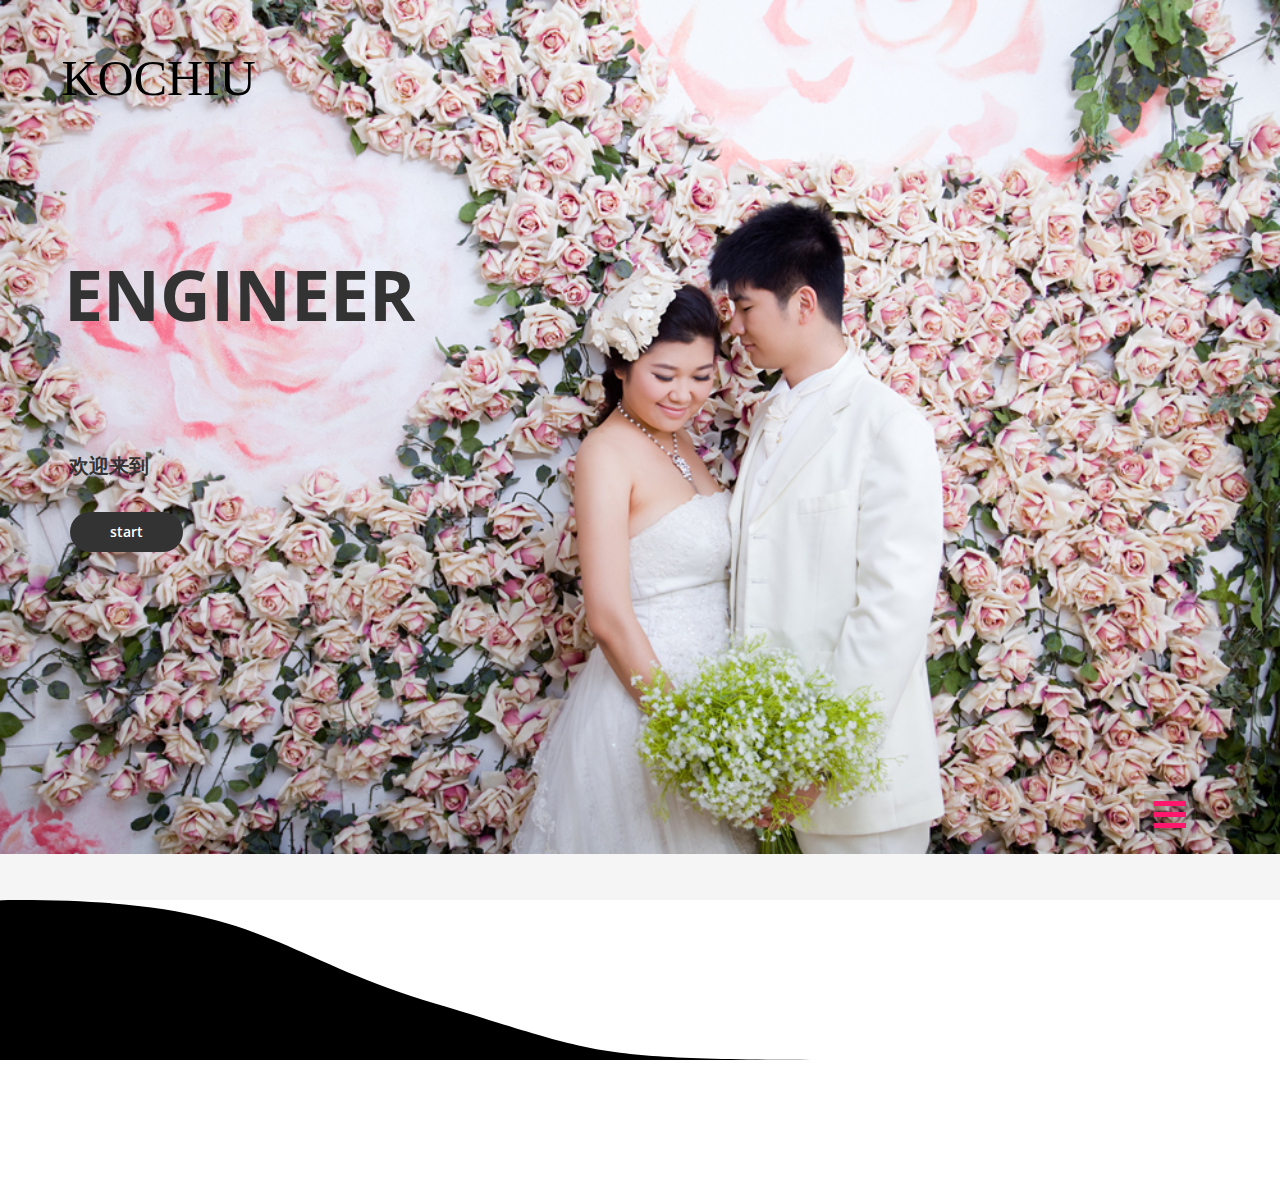
==== commit 16e4979e: "add 404 page" ====
--- a/index.html
+++ b/index.html
@@ -1,5 +1,6 @@
-<!DOCTYPE html>
-<html>
+<!DOCTYPE html PUBLIC "-//W3C//DTD XHTML 1.0 Transitional//EN"
+        "http://www.w3.org/TR/xhtml1/DTD/xhtml1-transitional.dtd">
+<html xmlns="http://www.w3.org/1999/xhtml">
 
 <!-- Head -->
 <head>
@@ -9,7 +10,7 @@
 	<!-- Meta-Tags -->
 	<meta name="viewport" content="width=device-width, initial-scale=1">
 	<meta http-equiv="Content-Type" content="text/html; charset=utf-8">
-	<meta name="keywords" content="">
+	<meta name="keywords" content="kochiu">
 	<script type="application/x-javascript"> addEventListener("load", function() { setTimeout(hideURLbar, 0); }, false); function hideURLbar(){ window.scrollTo(0,1); } </script>
 	<!-- //Meta-Tags -->
 
@@ -47,7 +48,7 @@
 					<a href="index.html"><span class="glyphicon glyphicon-home" aria-hidden="true"></span><span>爱琳</span></a>
 					<a href="about.html"><span class="glyphicon glyphicon-info-sign" aria-hidden="true"></span><span>关于我们</span></a>
 					<a href="products.html"><span class="glyphicon glyphicon-gift" aria-hidden="true"></span><span>样例</span></a>
-					<a href="codes.html"><span class="glyphicon glyphicon-th-list" aria-hidden="true"></span><span>其他</span></a>
+					<!-- <a href="codes.html"><span class="glyphicon glyphicon-th-list" aria-hidden="true"></span><span>其他</span></a> -->
 					<a href="contact.html"><span class="glyphicon glyphicon-earphone" aria-hidden="true"></span><span>联系我们</span></a>
 				</div>
 			</nav>
@@ -86,7 +87,7 @@
 
 					<h1>ENGINEER</h1>
 					<P id="Hotnews">欢迎来到我的博客，这是一个私人博客~  与大家共同分享我们的快乐！</P>
-					<a class="browse" href="products.html">BROWSE</a>
+					<a class="browse" href="products.html">start</a>
 
 				</div>
 				<!-- //Banner -->
@@ -95,9 +96,9 @@
 				<div class="index-about">
 
 					<div class="col-md-6 col-sm-6 index-about-grid index-about-info">
-						<h1>ABOUT US</h1>
+						<h1>关于我俩</h1>
 						<P>Lorem ipsum dolor sit amet, consectetur adipisicing elit, sed do eiusmod	tempor incididunt ut labore et dolore magna aliqua. Ut enim ad minim veniam, quis nostrud exercitation lamco laboris nisi ut aliquip ex ea commodo consequat. Duis aute irure dolor in reprehenderit in voluptate velit esse cillum dolore eu fugiat nulla pariatur. Excepteur sint occaecat cupidatat non proident, sunt in culpa qui officia deserunt mollit anim id est laborum.</P>
-						<a href="about.html">READ MORE</a>
+						<a href="about.html">更多>></a>
 					</div>
 
 					<div class="col-md-6 col-sm-6 index-about-grid index-about-image">
@@ -663,57 +664,8 @@
 	<!-- //Necessary-JavaScript-Files-&-Links -->
 
 
-	<!--  banner上的敲字效果 -->
-	<script language="javascript">
-		var NewsTime = 2000;    //每条信息完整出现后停留时间
-		var TextTime = 200;    //每条信息中的字出现的间隔时间
-
-		var newsi = 0;
-		var txti = 0;
-		var txttimer;   //调用setInterval的返回值，用于取消对函数的周期性执行
-		var newstimer;
-
-		var newstitle = new Array();    //以数组形式保存每个信息的标题
-		var newshref = new Array();   //以数组形式保存信息标题的链接
-
-		newstitle[0] = "欢迎来到我的博客，这是一个私人博客~  与大家共同分享我们的快乐！";   //显示在网页上的文字内容和对应的链接
-		newshref[0] = "http://www.kochiu.cn/";
-
-		newstitle[1] = "http://www.kochiu.cn/";
-		newshref[1] = "http://www.kochiu.cn/";
-
-		newstitle[2] = "爱琳欢迎你~";
-		newshref[2] = "http://www.kochiu.cn/";
-
-		//newstitle[3] = "ByeBye~~";
-		//newshref[3] = "http://www.kochiu.cn/";
-
-		function shownew(){
-			hwnewstr=newstitle[newsi];    //通过newsi传递，依次显示数组中的内容
-			newslink=newshref[newsi];     //依次显示文字对应的链接
-			 
-			if(txti>=hwnewstr.length){
-				clearInterval(txttimer);  //一旦超过要显示的文字长度，清除对shownew()的周期性调用
-				clearInterval(newstimer); 
-				newsi++;   //显示数组中的下一个
-
-				if(newsi>=newstitle.length){
-				newsi = 0;  //当newsi大于信息标题的数量时，把newsi清零，重新从第一个显示
-				}
-				newstimer = setInterval("shownew()",NewsTime);   //间隔2000ms后重新调用shownew()
-				txti = 0;  
-				return;
-			}
-			clearInterval(txttimer);  
-			document.getElementById("Hotnews").href = newslink;  
-			document.getElementById("Hotnews").innerHTML = hwnewstr.substring(0,txti+1);   //截取字符，从第一个字符到txti+1个字符
-
-			txti++;  //文字一个个出现
-			txttimer = setInterval("shownew()",TextTime);   
-		}
-		shownew();
-
-	</script>
+	
+	<!-- Supportive-JavaScript-File --> <script type="text/javascript" src="js/product.js"></script>
 
 </body>
 <!-- //Body -->
